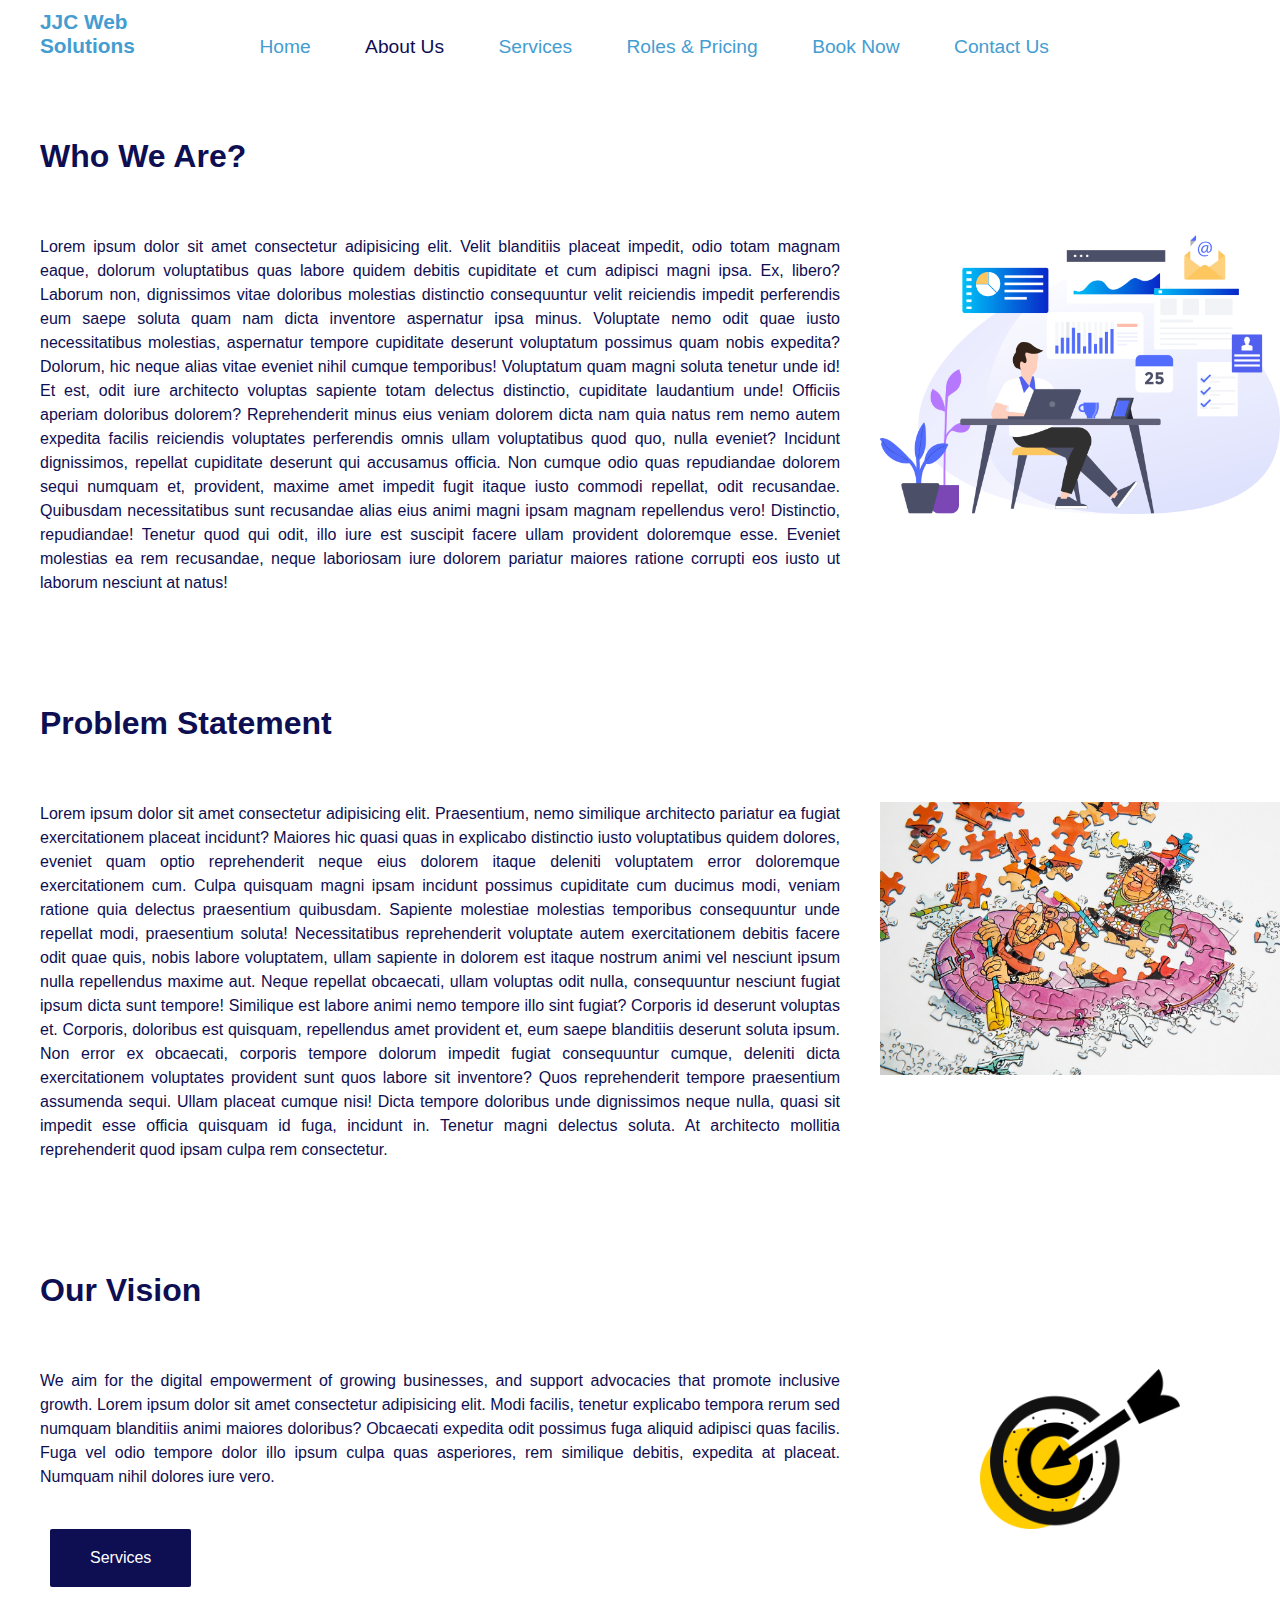
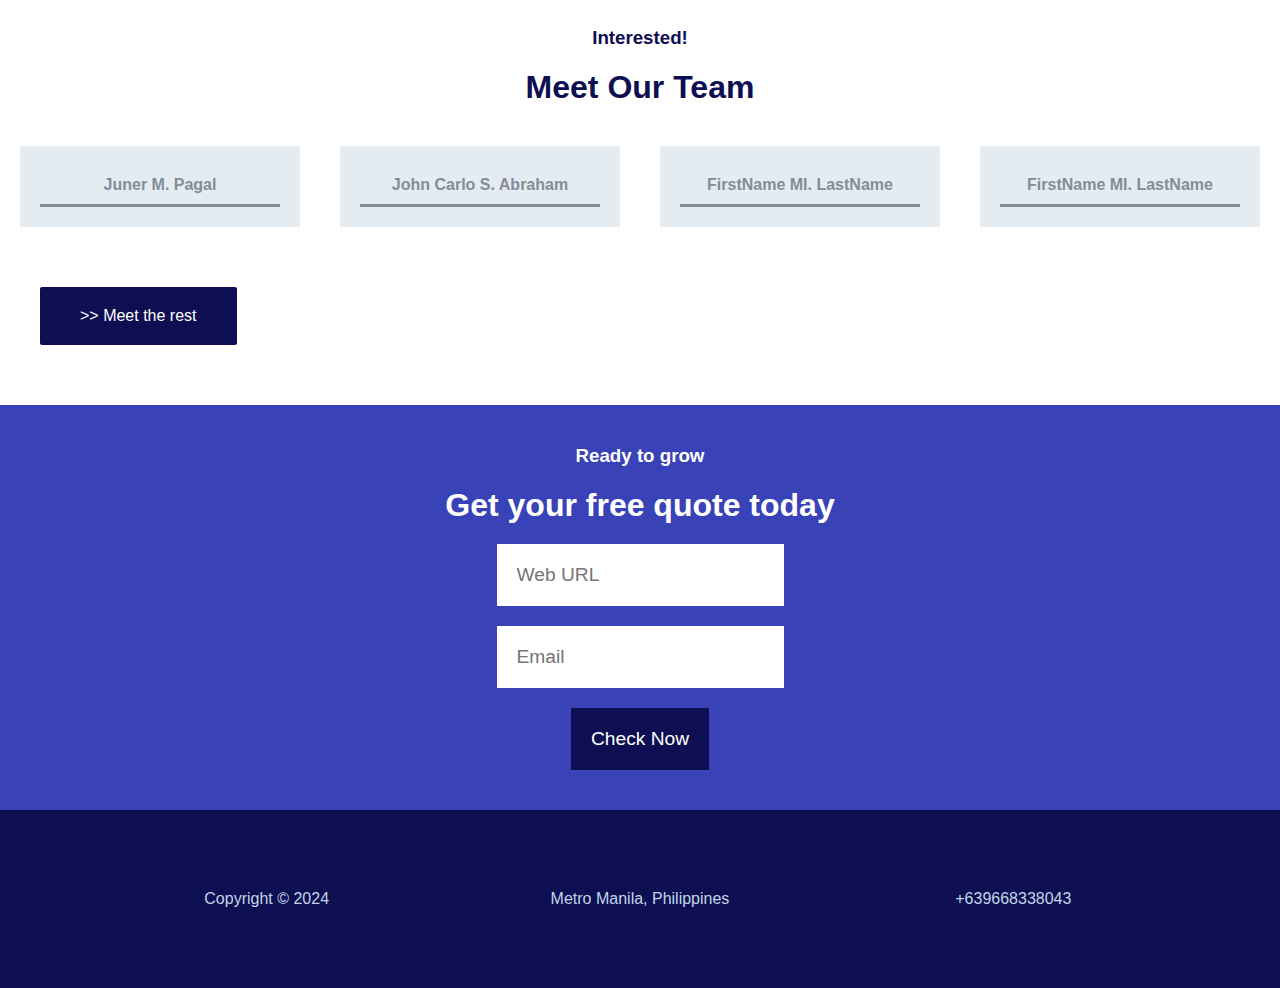
==== about.html @ de6f4855 "Add index.html and related pages, add img folder" ====
<!DOCTYPE html>
<html lang="en">
<head>
    <meta charset="UTF-8">
    <meta name="viewport" content="width=device-width, initial-scale=1.0">
    <title>JJC Web Solutions</title>
    <link rel="stylesheet" href="styles.css">
    <link rel="icon" type="image/x-icon" href="../img/JJC-LOGO.png">
</head>
<body>
    <div class="main-container">
        <header>
            <!-- <div class="container"> -->
                <h1><a href="index.html">JJC Web Solutions</a></h1>
            <!-- </div> -->
        </header>
            <nav>
                <ul>
                    <li><a href="index.html">Home</a></li>
                    <li><a class="link-active" href="about.html">About Us</a></li>
                    <li><a href="services.html">Services</a></li>
                    <li><a href="roles-pricing.html">Roles & Pricing</a></li>
                    <li><a href="book-now.html">Book Now</a></li>
                    <li><a href="contact.html">Contact Us</a></li>
                </ul>
            </nav>
        <div class="container">
            <div class="sub-container">
                <h1>Who We Are?</h1>
                <div>
                    <section class="main-content">
                        <p>Lorem ipsum dolor sit amet consectetur adipisicing elit. Velit blanditiis placeat impedit, odio totam magnam eaque, dolorum voluptatibus quas labore quidem debitis cupiditate et cum adipisci magni ipsa. Ex, libero? Laborum non, dignissimos vitae doloribus molestias distinctio consequuntur velit reiciendis impedit perferendis eum saepe soluta quam nam dicta inventore aspernatur ipsa minus. Voluptate nemo odit quae iusto necessitatibus molestias, aspernatur tempore cupiditate deserunt voluptatum possimus quam nobis expedita? Dolorum, hic neque alias vitae eveniet nihil cumque temporibus! Voluptatum quam magni soluta tenetur unde id! Et est, odit iure architecto voluptas sapiente totam delectus distinctio, cupiditate laudantium unde! Officiis aperiam doloribus dolorem? Reprehenderit minus eius veniam dolorem dicta nam quia natus rem nemo autem expedita facilis reiciendis voluptates perferendis omnis ullam voluptatibus quod quo, nulla eveniet? Incidunt dignissimos, repellat cupiditate deserunt qui accusamus officia. Non cumque odio quas repudiandae dolorem sequi numquam et, provident, maxime amet impedit fugit itaque iusto commodi repellat, odit recusandae. Quibusdam necessitatibus sunt recusandae alias eius animi magni ipsam magnam repellendus vero! Distinctio, repudiandae! Tenetur quod qui odit, illo iure est suscipit facere ullam provident doloremque esse. Eveniet molestias ea rem recusandae, neque laboriosam iure dolorem pariatur maiores ratione corrupti eos iusto ut laborum nesciunt at natus!</p>
                    </section>
                    <section class="right-sidebar">
                        <img src="../img/about-us.png" alt="About Us">
                    </section>
                </div>
                <h1>Problem Statement</h1>
                <div>
                    <section class="main-content">
                        <p>Lorem ipsum dolor sit amet consectetur adipisicing elit. Praesentium, nemo similique architecto pariatur ea fugiat exercitationem placeat incidunt? Maiores hic quasi quas in explicabo distinctio iusto voluptatibus quidem dolores, eveniet quam optio reprehenderit neque eius dolorem itaque deleniti voluptatem error doloremque exercitationem cum. Culpa quisquam magni ipsam incidunt possimus cupiditate cum ducimus modi, veniam ratione quia delectus praesentium quibusdam. Sapiente molestiae molestias temporibus consequuntur unde repellat modi, praesentium soluta! Necessitatibus reprehenderit voluptate autem exercitationem debitis facere odit quae quis, nobis labore voluptatem, ullam sapiente in dolorem est itaque nostrum animi vel nesciunt ipsum nulla repellendus maxime aut. Neque repellat obcaecati, ullam voluptas odit nulla, consequuntur nesciunt fugiat ipsum dicta sunt tempore! Similique est labore animi nemo tempore illo sint fugiat? Corporis id deserunt voluptas et. Corporis, doloribus est quisquam, repellendus amet provident et, eum saepe blanditiis deserunt soluta ipsum. Non error ex obcaecati, corporis tempore dolorum impedit fugiat consequuntur cumque, deleniti dicta exercitationem voluptates provident sunt quos labore sit inventore? Quos reprehenderit tempore praesentium assumenda sequi. Ullam placeat cumque nisi! Dicta tempore doloribus unde dignissimos neque nulla, quasi sit impedit esse officia quisquam id fuga, incidunt in. Tenetur magni delectus soluta. At architecto mollitia reprehenderit quod ipsam culpa rem consectetur.</p>
                    </section>
                    <section class="right-sidebar">
                        <img src="../img/problem-statement.jpg" alt="Problem Statement">
                    </section>
                </div>
                <h1>Our Vision</h1>
                <div>
                    <section class="main-content">
                        <p>We aim for the digital empowerment of growing businesses, and support advocacies that promote inclusive growth. Lorem ipsum dolor sit amet consectetur adipisicing elit. Modi facilis, tenetur explicabo tempora rerum sed numquam blanditiis animi maiores doloribus? Obcaecati expedita odit possimus fuga aliquid adipisci quas facilis. Fuga vel odio tempore dolor illo ipsum culpa quas asperiores, rem similique debitis, expedita at placeat. Numquam nihil dolores iure vero.</p>
                        <a href="services.html" class="link-btn">Services</a>
                    </section>
                    <section class="right-sidebar">
                        <img src="../img/vision.png" style="width: 200px; height: 200px; margin-left: 100px;" alt="Our Vision">
                    </section>
                </div>
            </div>
            <div>
                <h3>Interested!</h3>
                <h2>Meet Our Team</h2>
            </div>
            <div class="sub-container">
                <div>
                    <div class="p-box1 p-box">
                        <img src="https://via.placeholder.com/200x300?text='Profile Image'" alt="">
                        <h4>Juner M. Pagal</h4>
                    </div>
                    <div class="p-box2 p-box">
                        <img src="https://via.placeholder.com/200x300?text='Profile Image'" alt="">
                        <h4>John Carlo S. Abraham</h4>
                    </div>
                    <div class="p-box3 p-box">
                        <img src="https://via.placeholder.com/200x300?text='Profile Image'" alt="">
                        <h4>FirstName MI. LastName</h4>
                    </div>
                    <div class="p-box4 p-box">
                        <img src="https://via.placeholder.com/200x300?text='Profile Image'" alt="">
                        <h4>FirstName MI. LastName</h4>
                    </div>
                </div>
            </div>
            <div class="main-content">
                <a class="link-btn"href="#" style="margin: auto;">>> Meet the rest</a>
            </div>
       </div>
        
        <div class="container">
            <section id="ready-to-grow">
                <h3>Ready to grow</h3>
                <h1>Get your free quote today</h1>
                <form class="quote" action="" enctype="text/plain">
                    <input type="url" name="url" placeholder="Web URL" required>
                    <input type="email" name="email" placeholder="Email" required>
                    <input type="submit" name="submit" value="Check Now">
                </form>
            </section>
        </div>
        <footer>
            <div>
               <p>Copyright &copy 2024</p>
            </div>
            <div>
                <p>Metro Manila, Philippines</p>
             </div>
             <div>
                <p>+639668338043</p>
             </div>
        </footer>
    </div>
    
</body>
</html>
---- styles.css ----
*{
    margin: 0;
    padding: 0;
    box-sizing: border-box;
    font-family: Arial, Helvetica, sans-serif;
}
body{
    background-color: #fff;
    /* https://coolors.co/78c0e0-449dd1-150578-0e0e52-3943b7 */
}
header{
    display: inline-block;
    /* background-color: tomato; */
    width: 200px;
    margin-left: 30px;
    
}
header a {
    text-decoration: none;
    color: #449DD1;
}
header h1 {
    font-size: 1.3rem;
    color: #449DD1; 
    margin: 10px;
}
nav {
    display: inline-block;
}
/* nav ul {
    background-color: aqua;
    padding-bottom: 50px;
} */
nav ul li{
    display: inline-block;
    text-decoration: none;
    font-size: 1.2rem;
    margin: 10px;
}

nav a {
    /* background: orange; */
    text-decoration: none;
    color: #449dd1;
    padding: 15px;
}
nav a:hover {
    border-bottom: 1.5px dashed #0E0E52;
    color: #0E0E52;
}
.link-active {
    color: #0E0E52;
}

.container{
    width: 100%;
    margin: 20px auto;

    /* display: flex; */
}
.container p {
    /* background-color: aquamarine; */
    text-align: center;
    margin-bottom: 5px;
    color: #0E0E52;
    line-height: 1.5;
}

#showcase{
    margin-top: 100px;
    /* background-color: green; */
}
.showcase-h1{
    font-size: 2.5rem;
    font-weight: bold;
}
.h1-grow{
    color: #449DD1;
}
.showcase-img{
    width: 100%;
    height: 100vh;
    margin: 50px 0px;

}

.container h1, .container h2, .container h3, .container p {
    /* background-color: aquamarine; */
    text-align: center;
    margin-bottom: 20px;
    color: #0E0E52;
}
.container h2 {
    font-size: 2rem;
    display: block;
}

#choose-us-container {
    background-color: rgb(236, 240, 243);
    display: flex;
    justify-content: center;
    align-items: center;
}
.choose-us-img {
    display: block; 
    /* border: 1px solid black; */
    margin: 50px auto;
    height: 100px;
    width: 100px;
}
.item-box{
    padding: 50px;
    background-color: #fff;
    margin: 20px;
    height: 80vh;
}
.item-box1{
    flex: 1;
}
.item-box2{
    flex: 1;
}
.item-box3{
    flex: 1;
}
#ready-to-grow{
    /* display: flex; */
    justify-content: center;
    align-items: center;
    height: auto;
    background-color: #3943B7;
    padding: 40px;
    margin-bottom: -20px;
}
#ready-to-grow h1, #ready-to-grow h3, #ready-to-grow form{
    display: block;
    color: #fff;
}


.quote{
    display: block;
    margin: auto;
    width: 60%;
    /* background-color: orange; */
}
.quote input[type="url"], .quote input[type="email"]{
    padding: 20px;
    border: none;
    font-size: 1.2rem;
    display: block;
    margin:20px auto;
}
.quote input[type="submit"]{
    padding: 20px;
    border: none;
    font-size: 1.2rem;
    display: block;
    margin:auto;
    background-color: #0E0E52;
    color: #fff;
}
.quote input[type="submit"]:hover{
    background-color: #449DD1;
}
/* ======================================= */
#overview-container, #web-dev-container{
    display: flex;
    justify-content: center; 
    align-items: center;
}

.content-box1{
    flex: 1;
    padding: 50px;
}
.content-box1 p{
    text-align: justify;
}
.content-box2{
    flex: 1;
    padding: 50px;
}
.content-box2 img{
    display: block;
    width: 400px;
    height: 300px;
    margin: auto;
}
.link-btn {
    background-color: #0E0E52;
    text-decoration: none;
    color: #fff;
    border-radius: 2px;
    padding: 20px 40px;
    margin-top: 20px;
    margin-left: 10px;
    display: inline-block;
} 
.link-btn:hover{
    background-color: #449DD1;
}
footer {
    padding: 80px;
    background-color: #0E0E52;
    display: flex;
    justify-content: center;
    align-items: center;
}
footer div{
    flex: 1;
    color: #c0d6e7;
    text-align: center;
}
/* Design for About Us Page */
.container .sub-container h1 {
    /* background-color: orange; */
    text-align: left;
    padding-left: 40px;
    padding-top: 50px;
}
.sub-container div{
    display: flex;
}
/* .sub-container div h2, .sub-container div h3{
    text-align: center;
} */

.main-content{
    flex: 2;
    padding: 40px 40px;
}
.main-content p{
    text-align: justify;
}
.right-sidebar{
    flex: 1;
}
.right-sidebar img{
    width: 100%;
    padding-top: 40px;
}
.p-box{
    margin: 20px;
    flex-direction: column;
    padding: 20px;
    background-color: #e5ecf1;
}
.p-box:hover {
    background-color: #c0d6e6;
}
.p-box img {
    /* border: 5px solid black; */
    display: block;
    margin: auto;
}
.pricing-box {
    border: 1px solid rgb(170, 201, 215);
    border-radius: 5px 5px;
    margin: 20px;
    flex-direction: column;
    padding: 20px;
    opacity: .9;
}
.pricing-box h1{
    color:#0E0E52;
    text-align: center;
    margin-left: 50px;
}
.price-description{
    color:#1c98e0;
    font-size: 2rem;
    text-align: center;
}
.span-sup{
    vertical-align: super;
    font-size: 1.3rem;
}
.span-sub{
    vertical-align: sub;
    font-size: 1.3rem;
}
.services-img{
    width: 100%;
    height: 100%px;
    opacity: .7;
}
.services-img:hover{
    opacity: 1;
}
.p-box h3 {
    color: rgb(36, 77, 125);
    text-align: center;
    padding: 10px 0 ;
}
.p-description{
    color: rgb(36, 77, 125);
    text-align: justify;
}
.p-box h4 {
    color: rgb(130, 141, 154);
    text-align: center;
    padding: 10px 0 ;
    border-bottom: 3px solid rgb(130, 141, 154);
}
.p-box1{
    flex: 1;
    /* background-color: red; */
}
.p-box2{
    flex: 1;
    /* background-color: orange; */
}
.p-box3{
    flex: 1;
    /* background-color: blue; */
}
.p-box4{
    flex: 1;
    /* background-color: gray; */
}
.book-now-form{
    /* display: flex; */
    width: 50%;
    margin: auto;
    padding: 20px;
    /* background-color: #c0d6e6; */
}
.book-now-form label::after{
    content: " *";
    color: red;
}
.form-element-wrapper{
    display: flex;
    margin-bottom: 20px;
}

.form-div-50{
    flex:1;
    /* background-color: orange; */
    margin: 3px 3px;
}
.form-div-50 p{
    display: block;
    margin: -5px auto 0px auto; 
}
.form-div-100{
    flex:2;
}
.book-now-form input[type="text"], .book-now-form input[type="number"], .book-now-form input[type="email"],.book-now-form input[type="date"], .book-now-form select, .book-now-form textarea{
    padding: 12px 20px;
    width: 100%;
    border: 1px solid rgb(207, 218, 221);
    border-radius: 4px;
    box-sizing: border-box;
    font-size: 1.2rem;
}
#get-in-touch { 
    width: 100%;
    height: 500px;
}

#get-in-touch h1 {
    padding-top: 100px;
    align-self: center;
}

#get-in-touch-container {
    display: flex; 
    flex-direction: row;         
    flex-wrap: nowrap;           
    justify-content: center; 
}

#get-in-touch-wrapper { 
    width: 20%;
    height: 200px; 
}

#get-in-touch-wrapper #git-wrap-img { 
    width: 15%;
    height: 20%;
    margin-top: 15%;
    margin-left: 42.5%;
}

#git-wrap-img img {
    height: 100%;
    width: 100%;
}
#get-in-touch-wrapper #git-wrap-paragraph { 
    width: 80%;
    height: 40%;
    margin-left: 10%;
    margin-top: 10%;
    text-align: center;
}

#git-wrap-paragraph p { 
    padding-top: 10px;
    color: gray;
}

#follow-us { 
    width: 100%;
    height: 400px;
}

#follow-us h1 {
    align-self: center;
}

#follow-us-container {
    display: flex; 
    flex-direction: row;         
    flex-wrap: nowrap;           
    justify-content: center; 
}

#follow-us-wrapper { 
    width: 20%;
    height: 200px; 
}

#follow-us-wrapper #fu-wrap-img { 
    width: 30%;
    height: 35%;
    margin-top: 10%;
    margin-left: 35%;
}

#fu-wrap-img img {
    height: 100%;
    width: 100%;
}
#follow-us-wrapper #fu-wrap-paragraph { 
    width: 80%;
    height: 40%;
    margin-left: 10%;
    margin-top: 5%;
    text-align: center;
}

#fu-wrap-paragraph p {  
    font-size: 20px;
    font-weight: 700;
    color: black;
}

#message-us {
    width: 100%;
    height: 700px; 
    align-content: center; 
}
#message-us #form-wrapper{
    margin-left: 25%;
    width: 50%;
    height: 80%; 
    justify-content: space-between;
}

#message-us #form-wrapper input { 
    margin-left: 20px;
    height: 40px;
    margin-top: 20px;
    width: 300px;
}

#message-us #form-wrapper input[type=submit] { 
    height: 60px;
    width: 25%;
    margin-left: 35%;
    align-self: center;
    background-color: #0E0E52;
    color: white;
    margin-top: 5px;
}

#message-us #form-wrapper textarea {
    margin-top: 20px;
    margin-left: 20px; 
    height: 150px;
    width: 624px;
}
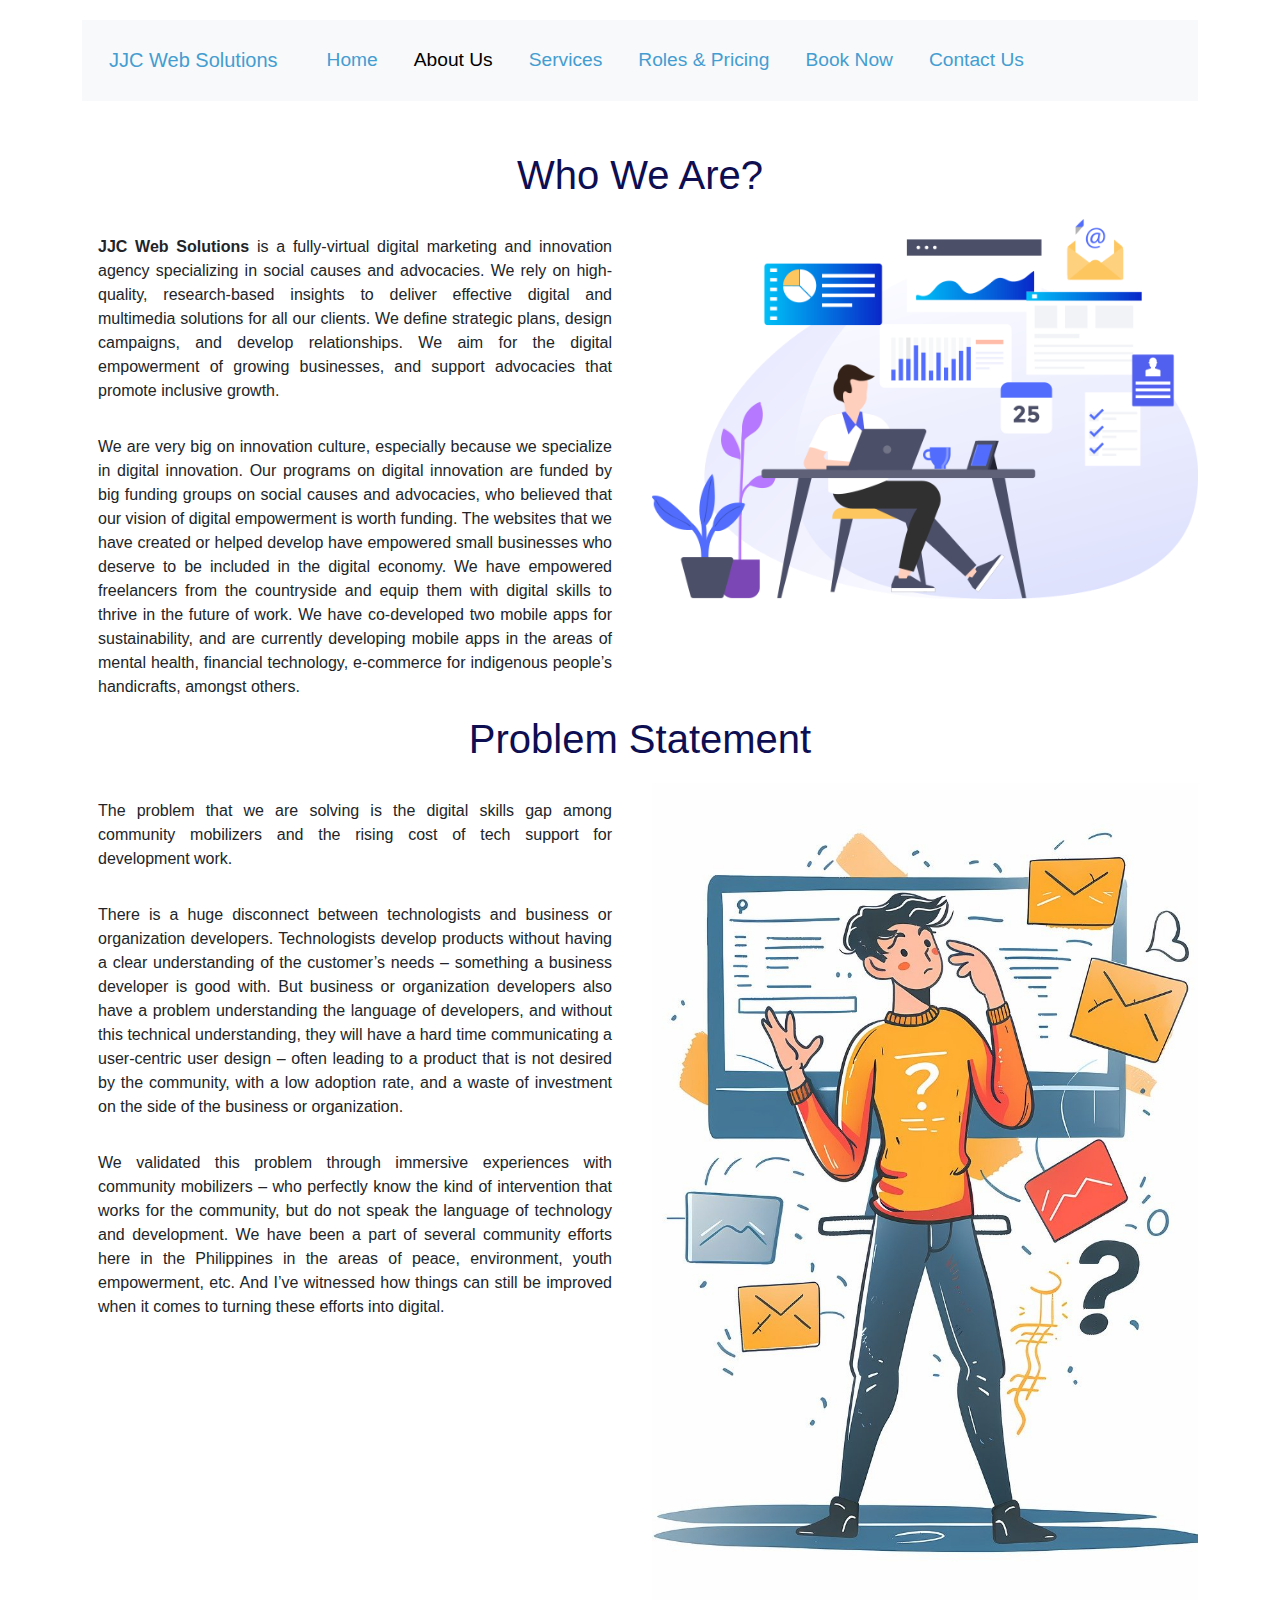
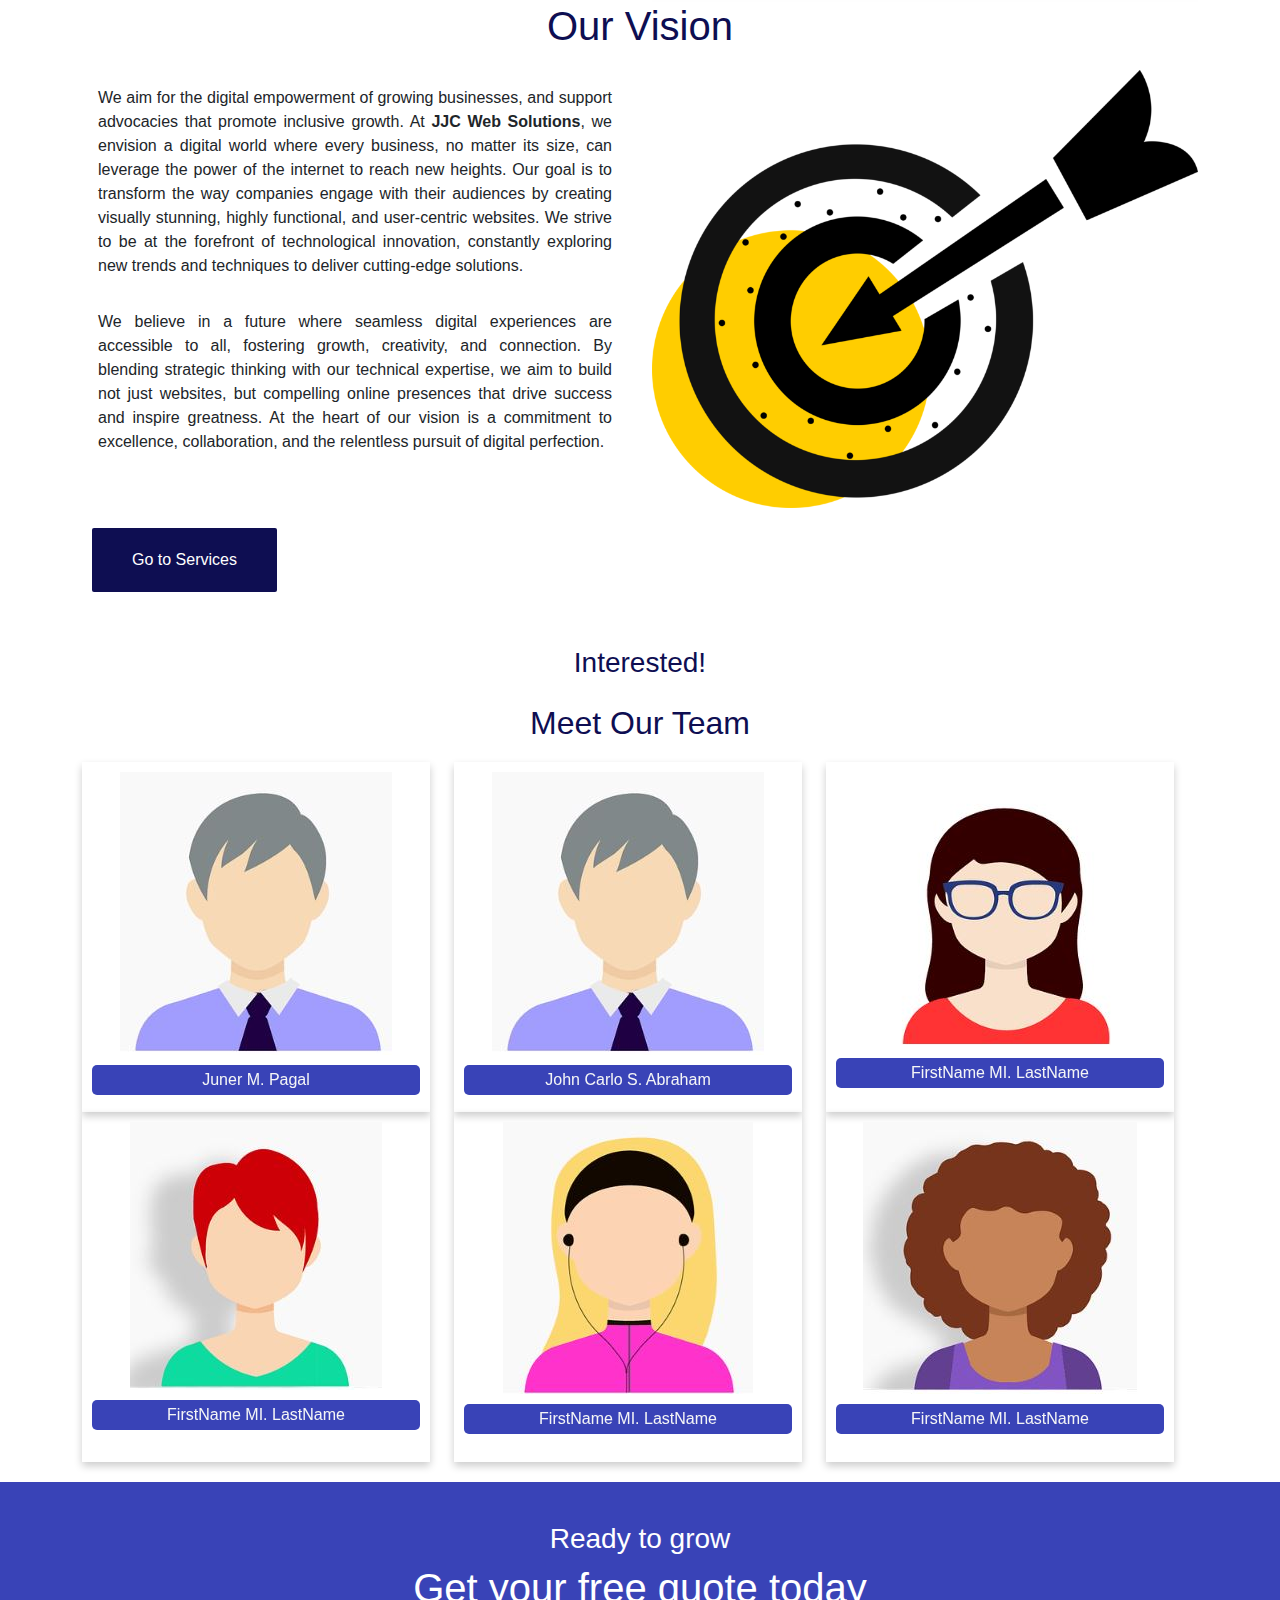
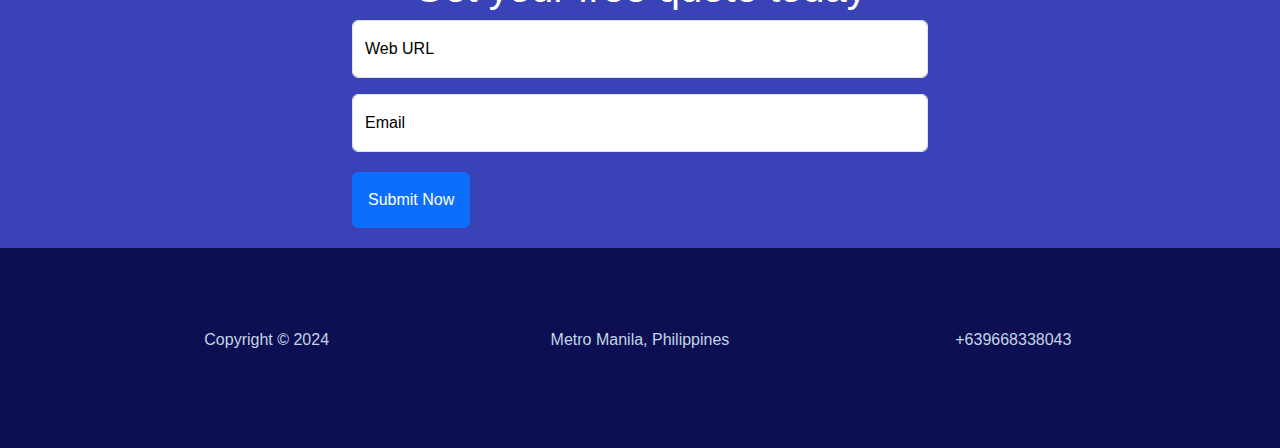
==== commit 630c7565: "modify index, about, styles.css and add script.js" ====
--- a/about.html
+++ b/about.html
@@ -5,96 +5,203 @@
     <meta name="viewport" content="width=device-width, initial-scale=1.0">
     <title>JJC Web Solutions</title>
     <link rel="stylesheet" href="styles.css">
-    <link rel="icon" type="image/x-icon" href="../img/JJC-LOGO.png">
+    <link rel="icon" type="image/x-icon" href="./img/JJC-LOGO.png">
 </head>
 <body>
-    <div class="main-container">
-        <header>
-            <!-- <div class="container"> -->
-                <h1><a href="index.html">JJC Web Solutions</a></h1>
-            <!-- </div> -->
-        </header>
-            <nav>
-                <ul>
-                    <li><a href="index.html">Home</a></li>
-                    <li><a class="link-active" href="about.html">About Us</a></li>
-                    <li><a href="services.html">Services</a></li>
-                    <li><a href="roles-pricing.html">Roles & Pricing</a></li>
-                    <li><a href="book-now.html">Book Now</a></li>
-                    <li><a href="contact.html">Contact Us</a></li>
+    <!DOCTYPE html>
+<html lang="en">
+<head>
+    <meta charset="UTF-8">
+    <meta name="viewport" content="width=device-width, initial-scale=1.0">
+    <title>JJC Web Solutions</title>
+    <link rel="stylesheet" href="styles.css">
+    <link rel="icon" type="image/x-icon" href="./img/JJC-LOGO.png">
+    <link href="https://cdn.jsdelivr.net/npm/bootstrap@5.3.3/dist/css/bootstrap.min.css" rel="stylesheet" integrity="sha384-QWTKZyjpPEjISv5WaRU9OFeRpok6YctnYmDr5pNlyT2bRjXh0JMhjY6hW+ALEwIH" crossorigin="anonymous">
+</head>
+<body>
+    <div class="container"> <!--Start of Container-->
+      <!--Start point of Navbar-->
+      <nav class="navbar navbar-expand-md bg-body-tertiary">
+            <div class="container-fluid">
+              <a class="navbar-brand" href="index.html">JJC Web Solutions</a>
+              <button class="navbar-toggler" type="button" data-bs-toggle="collapse" data-bs-target="#navbarScroll" aria-controls="navbarScroll" aria-expanded="false" aria-label="Toggle navigation">
+                <span class="navbar-toggler-icon"></span>
+              </button>
+              <div class="collapse navbar-collapse" id="navbarScroll">
+                <ul class="navbar-nav me-auto my-2 my-lg-0 navbar-nav-scroll" style="--bs-scroll-height: 400px;">
+                  <li class="nav-item">
+                    <a class="nav-link" aria-current="page" href="index.html">Home</a>
+                  </li>
+                  <li class="nav-item">
+                    <a class="nav-link active" href="about.html">About Us</a>
+                  </li>
+                  <li class="nav-item">
+                    <a class="nav-link" href="services.html">Services</a>
+                  </li>
+                  <li class="nav-item">
+                    <a class="nav-link" href="roles-pricing.html">Roles & Pricing</a>
+                  </li>
+                  <li class="nav-item">
+                    <a class="nav-link" href="book-now.html">Book Now</a>
+                  </li>
+                  <li class="nav-item">
+                    <a class="nav-link" href="contact.html">Contact Us</a>
+                  </li>
                 </ul>
-            </nav>
-        <div class="container">
-            <div class="sub-container">
-                <h1>Who We Are?</h1>
-                <div>
-                    <section class="main-content">
-                        <p>Lorem ipsum dolor sit amet consectetur adipisicing elit. Velit blanditiis placeat impedit, odio totam magnam eaque, dolorum voluptatibus quas labore quidem debitis cupiditate et cum adipisci magni ipsa. Ex, libero? Laborum non, dignissimos vitae doloribus molestias distinctio consequuntur velit reiciendis impedit perferendis eum saepe soluta quam nam dicta inventore aspernatur ipsa minus. Voluptate nemo odit quae iusto necessitatibus molestias, aspernatur tempore cupiditate deserunt voluptatum possimus quam nobis expedita? Dolorum, hic neque alias vitae eveniet nihil cumque temporibus! Voluptatum quam magni soluta tenetur unde id! Et est, odit iure architecto voluptas sapiente totam delectus distinctio, cupiditate laudantium unde! Officiis aperiam doloribus dolorem? Reprehenderit minus eius veniam dolorem dicta nam quia natus rem nemo autem expedita facilis reiciendis voluptates perferendis omnis ullam voluptatibus quod quo, nulla eveniet? Incidunt dignissimos, repellat cupiditate deserunt qui accusamus officia. Non cumque odio quas repudiandae dolorem sequi numquam et, provident, maxime amet impedit fugit itaque iusto commodi repellat, odit recusandae. Quibusdam necessitatibus sunt recusandae alias eius animi magni ipsam magnam repellendus vero! Distinctio, repudiandae! Tenetur quod qui odit, illo iure est suscipit facere ullam provident doloremque esse. Eveniet molestias ea rem recusandae, neque laboriosam iure dolorem pariatur maiores ratione corrupti eos iusto ut laborum nesciunt at natus!</p>
-                    </section>
-                    <section class="right-sidebar">
-                        <img src="../img/about-us.png" alt="About Us">
-                    </section>
-                </div>
-                <h1>Problem Statement</h1>
-                <div>
-                    <section class="main-content">
-                        <p>Lorem ipsum dolor sit amet consectetur adipisicing elit. Praesentium, nemo similique architecto pariatur ea fugiat exercitationem placeat incidunt? Maiores hic quasi quas in explicabo distinctio iusto voluptatibus quidem dolores, eveniet quam optio reprehenderit neque eius dolorem itaque deleniti voluptatem error doloremque exercitationem cum. Culpa quisquam magni ipsam incidunt possimus cupiditate cum ducimus modi, veniam ratione quia delectus praesentium quibusdam. Sapiente molestiae molestias temporibus consequuntur unde repellat modi, praesentium soluta! Necessitatibus reprehenderit voluptate autem exercitationem debitis facere odit quae quis, nobis labore voluptatem, ullam sapiente in dolorem est itaque nostrum animi vel nesciunt ipsum nulla repellendus maxime aut. Neque repellat obcaecati, ullam voluptas odit nulla, consequuntur nesciunt fugiat ipsum dicta sunt tempore! Similique est labore animi nemo tempore illo sint fugiat? Corporis id deserunt voluptas et. Corporis, doloribus est quisquam, repellendus amet provident et, eum saepe blanditiis deserunt soluta ipsum. Non error ex obcaecati, corporis tempore dolorum impedit fugiat consequuntur cumque, deleniti dicta exercitationem voluptates provident sunt quos labore sit inventore? Quos reprehenderit tempore praesentium assumenda sequi. Ullam placeat cumque nisi! Dicta tempore doloribus unde dignissimos neque nulla, quasi sit impedit esse officia quisquam id fuga, incidunt in. Tenetur magni delectus soluta. At architecto mollitia reprehenderit quod ipsam culpa rem consectetur.</p>
-                    </section>
-                    <section class="right-sidebar">
-                        <img src="../img/problem-statement.jpg" alt="Problem Statement">
-                    </section>
-                </div>
-                <h1>Our Vision</h1>
-                <div>
-                    <section class="main-content">
-                        <p>We aim for the digital empowerment of growing businesses, and support advocacies that promote inclusive growth. Lorem ipsum dolor sit amet consectetur adipisicing elit. Modi facilis, tenetur explicabo tempora rerum sed numquam blanditiis animi maiores doloribus? Obcaecati expedita odit possimus fuga aliquid adipisci quas facilis. Fuga vel odio tempore dolor illo ipsum culpa quas asperiores, rem similique debitis, expedita at placeat. Numquam nihil dolores iure vero.</p>
-                        <a href="services.html" class="link-btn">Services</a>
-                    </section>
-                    <section class="right-sidebar">
-                        <img src="../img/vision.png" style="width: 200px; height: 200px; margin-left: 100px;" alt="Our Vision">
-                    </section>
-                </div>
-            </div>
-            <div>
-                <h3>Interested!</h3>
-                <h2>Meet Our Team</h2>
-            </div>
-            <div class="sub-container">
-                <div>
-                    <div class="p-box1 p-box">
-                        <img src="https://via.placeholder.com/200x300?text='Profile Image'" alt="">
-                        <h4>Juner M. Pagal</h4>
-                    </div>
-                    <div class="p-box2 p-box">
-                        <img src="https://via.placeholder.com/200x300?text='Profile Image'" alt="">
-                        <h4>John Carlo S. Abraham</h4>
-                    </div>
-                    <div class="p-box3 p-box">
-                        <img src="https://via.placeholder.com/200x300?text='Profile Image'" alt="">
-                        <h4>FirstName MI. LastName</h4>
-                    </div>
-                    <div class="p-box4 p-box">
-                        <img src="https://via.placeholder.com/200x300?text='Profile Image'" alt="">
-                        <h4>FirstName MI. LastName</h4>
-                    </div>
-                </div>
-            </div>
-            <div class="main-content">
-                <a class="link-btn"href="#" style="margin: auto;">>> Meet the rest</a>
-            </div>
-       </div>
-        
-        <div class="container">
-            <section id="ready-to-grow">
-                <h3>Ready to grow</h3>
-                <h1>Get your free quote today</h1>
-                <form class="quote" action="" enctype="text/plain">
-                    <input type="url" name="url" placeholder="Web URL" required>
-                    <input type="email" name="email" placeholder="Email" required>
-                    <input type="submit" name="submit" value="Check Now">
+              </div>
+            </div>
+      </nav> 
+      <!--End of Navbar-->
+      <div class="row">
+        <h1>Who We Are?</h1>  
+      </div>
+      <div class="row gy-1">
+            <div class="col-md-6">
+                <div class="p-3"><span class="p-3-span">JJC Web Solutions </span> is a fully-virtual digital marketing and innovation agency specializing in social causes and advocacies. We rely on high-quality, research-based insights to deliver effective digital and multimedia solutions for all our clients. We define strategic plans, design campaigns, and develop relationships. We aim for the digital empowerment of growing businesses, and support advocacies that promote inclusive growth.</div>
+                <div class="p-3">We are very big on innovation culture, especially because we specialize in digital innovation. Our programs on digital innovation are funded by big funding groups on social causes and advocacies, who believed that our vision of digital empowerment is worth funding. The websites that we have created or helped develop have empowered small businesses who deserve to be included in the digital economy. We have empowered freelancers from the countryside and equip them with digital skills to thrive in the future of work. We have co-developed two mobile apps for sustainability, and are currently developing mobile apps in the areas of mental health, financial technology, e-commerce for indigenous people’s handicrafts, amongst others.</div>
+            </div>
+            <div class="col-md-6">
+                <img src="./img/about-us.png" alt="About Us">
+            </div>
+      </div>
+      <div class="row">
+        <h1>Problem Statement</h1>  
+      </div>
+      <div class="row gy-1">
+            <div class="col-md-6">
+                <div class="p-3">The problem that we are solving is the digital skills gap among community mobilizers and the rising cost of tech support for development work.</div>
+                <div class="p-3">There is a huge disconnect between technologists and business or organization developers. Technologists develop products without having a clear understanding of the customer’s needs – something a business developer is good with. But business or organization developers also have a problem understanding the language of developers, and without this technical understanding, they will have a hard time communicating a user-centric user design – often leading to a product that is not desired by the community, with a low adoption rate, and a waste of investment on the side of the business or organization.</div>
+                <div class="p-3">We validated this problem through immersive experiences with community mobilizers – who perfectly know the kind of intervention that works for the community, but do not speak the language of technology and development. We have been a part of several community efforts here in the Philippines in the areas of peace, environment, youth empowerment, etc. And I’ve witnessed how things can still be improved when it comes to turning these efforts into digital.​</div>
+            </div>
+            <div class="col-md-6">
+                <img src="./img/problem-statement.jpg" alt="Problem Statement">
+            </div>
+      </div>
+      <div class="row">
+        <h1>Our Vision</h1>  
+      </div>
+      <div class="row gy-1">
+        <div class="col-md-6">
+            <div class="p-3">We aim for the digital empowerment of growing businesses, and support advocacies that promote inclusive growth. At <span class="p-3-span">JJC Web Solutions</span>, we envision a digital world where every business, no matter its size, can leverage the power of the internet to reach new heights. Our goal is to transform the way companies engage with their audiences by creating visually stunning, highly functional, and user-centric websites. We strive to be at the forefront of technological innovation, constantly exploring new trends and techniques to deliver cutting-edge solutions.</div>
+            <div class="p-3">We believe in a future where seamless digital experiences are accessible to all, fostering growth, creativity, and connection. By blending strategic thinking with our technical expertise, we aim to build not just websites, but compelling online presences that drive success and inspire greatness. At the heart of our vision is a commitment to excellence, collaboration, and the relentless pursuit of digital perfection.</div>
+        </div>
+        <div class="col-md-6">
+            <img src="./img/vision.png" alt="Our Vision">
+        </div>
+        <div class="row">
+            <div class="col-md-3">
+                <a href="services.html" class="link-btn">Go to Services</a>
+            </div>
+        </div>
+        <h3>Interested!</h3>
+        <h2>Meet Our Team</h2>
+        <div class="row">
+            <div class="flip-card col-md-4">
+                <div class="flip-card-inner">
+                    <div class="flip-card-front">
+                    <img src="./img/team/avatar5.JPG" alt="Avatar">
+                    <h6>Juner M. Pagal</h6>
+                    </div>
+                    <div class="flip-card-back">
+                    <h1>Juner M. Pagal</h1> 
+                    <h4>Web Developer</h4> 
+                    <p>Skilled professional responsible for designing, coding, and modifying websites, ensuring they are visually appealing, user-friendly, and functional.</p>
+                    </div>
+                </div>
+            </div>
+            <div class="flip-card col-md-4">
+                <div class="flip-card-inner">
+                    <div class="flip-card-front">
+                        <img class="img-fluid" src="./img/team/avatar5.JPG" alt="Avatar">
+                        <h6>John Carlo S. Abraham</h6>
+                    </div>
+                    <div class="flip-card-back">
+                        <h1>John Carlo S. Abraham</h1> 
+                        <h4>Web Developer</h4> 
+                        <p>Skilled professional responsible for designing, coding, and modifying websites, ensuring they are visually appealing, user-friendly, and functional.</p>
+                    </div>
+                </div>
+            </div>
+            <div class="flip-card col-md-4">
+                <div class="flip-card-inner">
+                    <div class="flip-card-front">
+                        <img class="img-fluid" src="./img/team/avatar2.JPG" alt="Avatar">
+                        <h6>FirstName MI. LastName</h6>
+                    </div>
+                    <div class="flip-card-back">
+                        <h1>FirstName MI. LastName</h1> 
+                        <h4>Virtual Assistant</h4> 
+                        <p>Handling tasks such as email management, scheduling appointments, data entry, social media management, customer service, and more, allowing clients to focus on their core activities.</p>
+                    </div>
+                </div>
+            </div>
+        </div>
+        <div class="row">
+            <div class="flip-card col-md-4">
+                <div class="flip-card-inner">
+                    <div class="flip-card-front">
+                    <img src="./img/team/avatar9.JPG" alt="Avatar">
+                    <h6>FirstName MI. LastName</h6>
+                    </div>
+                    <div class="flip-card-back">
+                    <h1>FirstName MI. LastName</h1> 
+                    <h4>Web Developer</h4> 
+                    <p>Skilled professional responsible for designing, coding, and modifying websites, ensuring they are visually appealing, user-friendly, and functional.</p>
+                    </div>
+                </div>
+            </div>
+            <div class="flip-card col-md-4">
+                <div class="flip-card-inner">
+                    <div class="flip-card-front">
+                        <img class="img-fluid" src="./img/team/avatar7.JPG" alt="Avatar">
+                        <h6>FirstName MI. LastName</h6>
+                    </div>
+                    <div class="flip-card-back">
+                        <h1>FirstName MI. LastName</h1> 
+                        <h4>Web Developer</h4> 
+                        <p>Skilled professional responsible for designing, coding, and modifying websites, ensuring they are visually appealing, user-friendly, and functional.</p>
+                    </div>
+                </div>
+            </div>
+            <div class="flip-card col-md-4">
+                <div class="flip-card-inner">
+                    <div class="flip-card-front">
+                        <img class="img-fluid" src="./img/team/avatar8.JPG" alt="Avatar">
+                        <h6>FirstName MI. LastName</h6>
+                    </div>
+                    <div class="flip-card-back">
+                        <h1>FirstName MI. LastName</h1> 
+                        <h4>Virtual Assistant</h4> 
+                        <p>Handling tasks such as email management, scheduling appointments, data entry, social media management, customer service, and more, allowing clients to focus on their core activities.</p>
+                    </div>
+                </div>
+            </div>
+        </div>
+    </div> <!--End of container-->
+      
+    
+    </div>
+    <div class="row" id="ready-to-grow"> <!--Start of Footer Section-->
+        <div class="col"></div>
+        <div class="col-md-6">
+            <h3>Ready to grow</h3>
+            <h1>Get your free quote today</h1>
+                <form action="#">
+                    <div class="form-floating mb-3">
+                        <input type="url" class="form-control" id="web-url" placeholder="Web URL" required>
+                        <label for="web-url">Web URL</label>
+                    </div>
+                    <div class="form-floating">
+                        <input type="email" class="form-control" id="email" placeholder="Email" required>
+                        <label for="email">Email</label>
+                    </div>
+                    <div class="col-12">
+                        <button class="btn btn-primary" type="submit">Submit Now</button>
+                      </div>
                 </form>
-            </section>
-        </div>
+        </div>
+        <div class="col"></div>
+    </div> 
         <footer>
             <div>
                <p>Copyright &copy 2024</p>
@@ -105,8 +212,9 @@
              <div>
                 <p>+639668338043</p>
              </div>
-        </footer>
-    </div>
-    
+        </footer> <!--End of Footer Section-->
+        <button onclick="topFunction()" id="myBtn" title="Go to top">Top</button>
+    <script src="https://cdn.jsdelivr.net/npm/bootstrap@5.3.3/dist/js/bootstrap.bundle.min.js" integrity="sha384-YvpcrYf0tY3lHB60NNkmXc5s9fDVZLESaAA55NDzOxhy9GkcIdslK1eN7N6jIeHz" crossorigin="anonymous"></script>  
+    <script src="script.js"></script>
 </body>
 </html>--- a/styles.css
+++ b/styles.css
@@ -15,6 +15,7 @@
     margin-left: 30px;
     
 }
+
 header a {
     text-decoration: none;
     color: #449DD1;
@@ -26,6 +27,15 @@
 }
 nav {
     display: inline-block;
+}
+.navbar .nav-link{  /*selector from bootstrap */
+    color: #449DD1;
+}
+.navbar .navbar-brand{
+    color: #449DD1;
+}
+.navbar {
+    margin-bottom: 50px;
 }
 /* nav ul {
     background-color: aqua;
@@ -44,10 +54,10 @@
     color: #449dd1;
     padding: 15px;
 }
-nav a:hover {
+/* nav a:hover {
     border-bottom: 1.5px dashed #0E0E52;
     color: #0E0E52;
-}
+} */
 .link-active {
     color: #0E0E52;
 }
@@ -65,7 +75,9 @@
     color: #0E0E52;
     line-height: 1.5;
 }
-
+.row {
+    margin-top: 10px;
+}
 #showcase{
     margin-top: 100px;
     /* background-color: green; */
@@ -100,6 +112,21 @@
     display: flex;
     justify-content: center;
     align-items: center;
+}
+.display-5 {
+    margin-top: 50px;
+}
+.p-3{
+    text-align: justify;
+}
+.p-3-span{
+    font-weight: bold;
+}
+.col-6 img{
+    width: 100%;
+}
+.col-md-4:hover{
+    background-color: #eff2f4;
 }
 .choose-us-img {
     display: block; 
@@ -117,6 +144,9 @@
 .item-box1{
     flex: 1;
 }
+.item-box1:hover, .item-box2:hover, .item-box3:hover{
+    transform: skewY(2deg);
+}
 .item-box2{
     flex: 1;
 }
@@ -124,20 +154,31 @@
     flex: 1;
 }
 #ready-to-grow{
-    /* display: flex; */
-    justify-content: center;
-    align-items: center;
-    height: auto;
+    display: flex;
     background-color: #3943B7;
     padding: 40px;
-    margin-bottom: -20px;
-}
-#ready-to-grow h1, #ready-to-grow h3, #ready-to-grow form{
+    margin: 20px auto -20px auto;
+    color: white;
+}
+.row-grow {
+    /* display: flex; */
+    background-color: #3943B7;
+    padding: 40px;
+    margin: 20px auto -20px auto;
+}
+
+#ready-to-grow  h1, #ready-to-grow  h3{
     display: block;
     color: #fff;
-}
-
-
+    text-align: center;
+}
+.form-floating{
+    color: black;
+}
+.col-12 button{
+    padding: 15px;
+    margin-top: 20px;
+}
 .quote{
     display: block;
     margin: auto;
@@ -195,10 +236,14 @@
     padding: 20px 40px;
     margin-top: 20px;
     margin-left: 10px;
+    margin-bottom: 50px;
     display: inline-block;
 } 
 .link-btn:hover{
     background-color: #449DD1;
+}
+.top-of-footer{
+    background-color: #3943B7;
 }
 footer {
     padding: 80px;
@@ -246,6 +291,7 @@
     padding: 20px;
     background-color: #e5ecf1;
 }
+
 .p-box:hover {
     background-color: #c0d6e6;
 }
@@ -293,9 +339,18 @@
     text-align: center;
     padding: 10px 0 ;
 }
-.p-description{
+.col-md-6 .p-description{
     color: rgb(36, 77, 125);
     text-align: justify;
+    margin-top: 20px;
+}
+.col-md-6 img{
+    width: 100%;
+    align-items: center;
+    justify-content: center;
+}
+.col-md-12 h1, .col-md-12 h3 {
+    text-align: center;
 }
 .p-box h4 {
     color: rgb(130, 141, 154);
@@ -481,4 +536,89 @@
     margin-left: 20px; 
     height: 150px;
     width: 624px;
-}+}
+
+/* Pictures Flipping styles */
+
+.flip-card {
+    background-color: transparent;
+    width: 300px;
+    height: 350px;
+    perspective: 1000px;
+    
+  }
+  
+  .flip-card-inner {
+    position: relative;
+    width: 100%;
+    height: 100%;
+    text-align: center;
+    transition: transform 0.6s;
+    transform-style: preserve-3d;
+    box-shadow: 0 4px 8px 0 rgba(0,0,0,0.2);
+  }
+  
+  .flip-card:hover .flip-card-inner {
+    transform: rotateY(180deg);
+  }
+  
+  .flip-card-front, .flip-card-back {
+    position: absolute;
+    width: 100%;
+    height: 100%;
+    -webkit-backface-visibility: hidden;
+    backface-visibility: hidden;
+  }
+  
+  .flip-card-front {
+    /* background-color: #bbb; */
+    color: black;
+  }
+  .flip-card-front h6{
+    background-color: #3943B7;
+    padding: 5px;
+    margin: 10px;
+    color: #f4f5f6;
+    border-radius: 5px;
+  }
+  .flip-card-front img{
+    /* border: 1px solid black; */
+    margin-top: 10px;
+  }
+  .flip-card-back {
+    background-color: #150578;
+    color: white;
+    transform: rotateY(180deg);
+    /* opacity: .8; */
+  }
+  .flip-card-back h1{
+    margin-top: 20px;
+  }
+  .flip-card-back h1, .flip-card-back p{
+    color: rgb(208, 206, 206);
+    padding: 5px;
+  }
+  /* End of Team Gallery */
+
+  /* Start of TOP Button of every Page */
+  #myBtn {
+    display: none;
+    position: fixed;
+    bottom: 20px;
+    right: 30px;
+    z-index: 99;
+    font-size: 18px;
+    border: 1px solid #fff;
+    outline: none;
+    background-color: #0E0E52;
+    color: #fff;
+    cursor: pointer;
+    padding: 15px;
+    border-radius: 4px;
+  }
+  
+  #myBtn:hover {
+    background-color: #78C0E0;
+  }
+
+  /* End of TOP Button */--- a/styles.css
+++ b/styles.css
@@ -15,6 +15,7 @@
     margin-left: 30px;
     
 }
+
 header a {
     text-decoration: none;
     color: #449DD1;
@@ -26,6 +27,15 @@
 }
 nav {
     display: inline-block;
+}
+.navbar .nav-link{  /*selector from bootstrap */
+    color: #449DD1;
+}
+.navbar .navbar-brand{
+    color: #449DD1;
+}
+.navbar {
+    margin-bottom: 50px;
 }
 /* nav ul {
     background-color: aqua;
@@ -44,10 +54,10 @@
     color: #449dd1;
     padding: 15px;
 }
-nav a:hover {
+/* nav a:hover {
     border-bottom: 1.5px dashed #0E0E52;
     color: #0E0E52;
-}
+} */
 .link-active {
     color: #0E0E52;
 }
@@ -65,7 +75,9 @@
     color: #0E0E52;
     line-height: 1.5;
 }
-
+.row {
+    margin-top: 10px;
+}
 #showcase{
     margin-top: 100px;
     /* background-color: green; */
@@ -100,6 +112,21 @@
     display: flex;
     justify-content: center;
     align-items: center;
+}
+.display-5 {
+    margin-top: 50px;
+}
+.p-3{
+    text-align: justify;
+}
+.p-3-span{
+    font-weight: bold;
+}
+.col-6 img{
+    width: 100%;
+}
+.col-md-4:hover{
+    background-color: #eff2f4;
 }
 .choose-us-img {
     display: block; 
@@ -117,6 +144,9 @@
 .item-box1{
     flex: 1;
 }
+.item-box1:hover, .item-box2:hover, .item-box3:hover{
+    transform: skewY(2deg);
+}
 .item-box2{
     flex: 1;
 }
@@ -124,20 +154,31 @@
     flex: 1;
 }
 #ready-to-grow{
-    /* display: flex; */
-    justify-content: center;
-    align-items: center;
-    height: auto;
+    display: flex;
     background-color: #3943B7;
     padding: 40px;
-    margin-bottom: -20px;
-}
-#ready-to-grow h1, #ready-to-grow h3, #ready-to-grow form{
+    margin: 20px auto -20px auto;
+    color: white;
+}
+.row-grow {
+    /* display: flex; */
+    background-color: #3943B7;
+    padding: 40px;
+    margin: 20px auto -20px auto;
+}
+
+#ready-to-grow  h1, #ready-to-grow  h3{
     display: block;
     color: #fff;
-}
-
-
+    text-align: center;
+}
+.form-floating{
+    color: black;
+}
+.col-12 button{
+    padding: 15px;
+    margin-top: 20px;
+}
 .quote{
     display: block;
     margin: auto;
@@ -195,10 +236,14 @@
     padding: 20px 40px;
     margin-top: 20px;
     margin-left: 10px;
+    margin-bottom: 50px;
     display: inline-block;
 } 
 .link-btn:hover{
     background-color: #449DD1;
+}
+.top-of-footer{
+    background-color: #3943B7;
 }
 footer {
     padding: 80px;
@@ -246,6 +291,7 @@
     padding: 20px;
     background-color: #e5ecf1;
 }
+
 .p-box:hover {
     background-color: #c0d6e6;
 }
@@ -293,9 +339,18 @@
     text-align: center;
     padding: 10px 0 ;
 }
-.p-description{
+.col-md-6 .p-description{
     color: rgb(36, 77, 125);
     text-align: justify;
+    margin-top: 20px;
+}
+.col-md-6 img{
+    width: 100%;
+    align-items: center;
+    justify-content: center;
+}
+.col-md-12 h1, .col-md-12 h3 {
+    text-align: center;
 }
 .p-box h4 {
     color: rgb(130, 141, 154);
@@ -481,4 +536,89 @@
     margin-left: 20px; 
     height: 150px;
     width: 624px;
-}+}
+
+/* Pictures Flipping styles */
+
+.flip-card {
+    background-color: transparent;
+    width: 300px;
+    height: 350px;
+    perspective: 1000px;
+    
+  }
+  
+  .flip-card-inner {
+    position: relative;
+    width: 100%;
+    height: 100%;
+    text-align: center;
+    transition: transform 0.6s;
+    transform-style: preserve-3d;
+    box-shadow: 0 4px 8px 0 rgba(0,0,0,0.2);
+  }
+  
+  .flip-card:hover .flip-card-inner {
+    transform: rotateY(180deg);
+  }
+  
+  .flip-card-front, .flip-card-back {
+    position: absolute;
+    width: 100%;
+    height: 100%;
+    -webkit-backface-visibility: hidden;
+    backface-visibility: hidden;
+  }
+  
+  .flip-card-front {
+    /* background-color: #bbb; */
+    color: black;
+  }
+  .flip-card-front h6{
+    background-color: #3943B7;
+    padding: 5px;
+    margin: 10px;
+    color: #f4f5f6;
+    border-radius: 5px;
+  }
+  .flip-card-front img{
+    /* border: 1px solid black; */
+    margin-top: 10px;
+  }
+  .flip-card-back {
+    background-color: #150578;
+    color: white;
+    transform: rotateY(180deg);
+    /* opacity: .8; */
+  }
+  .flip-card-back h1{
+    margin-top: 20px;
+  }
+  .flip-card-back h1, .flip-card-back p{
+    color: rgb(208, 206, 206);
+    padding: 5px;
+  }
+  /* End of Team Gallery */
+
+  /* Start of TOP Button of every Page */
+  #myBtn {
+    display: none;
+    position: fixed;
+    bottom: 20px;
+    right: 30px;
+    z-index: 99;
+    font-size: 18px;
+    border: 1px solid #fff;
+    outline: none;
+    background-color: #0E0E52;
+    color: #fff;
+    cursor: pointer;
+    padding: 15px;
+    border-radius: 4px;
+  }
+  
+  #myBtn:hover {
+    background-color: #78C0E0;
+  }
+
+  /* End of TOP Button */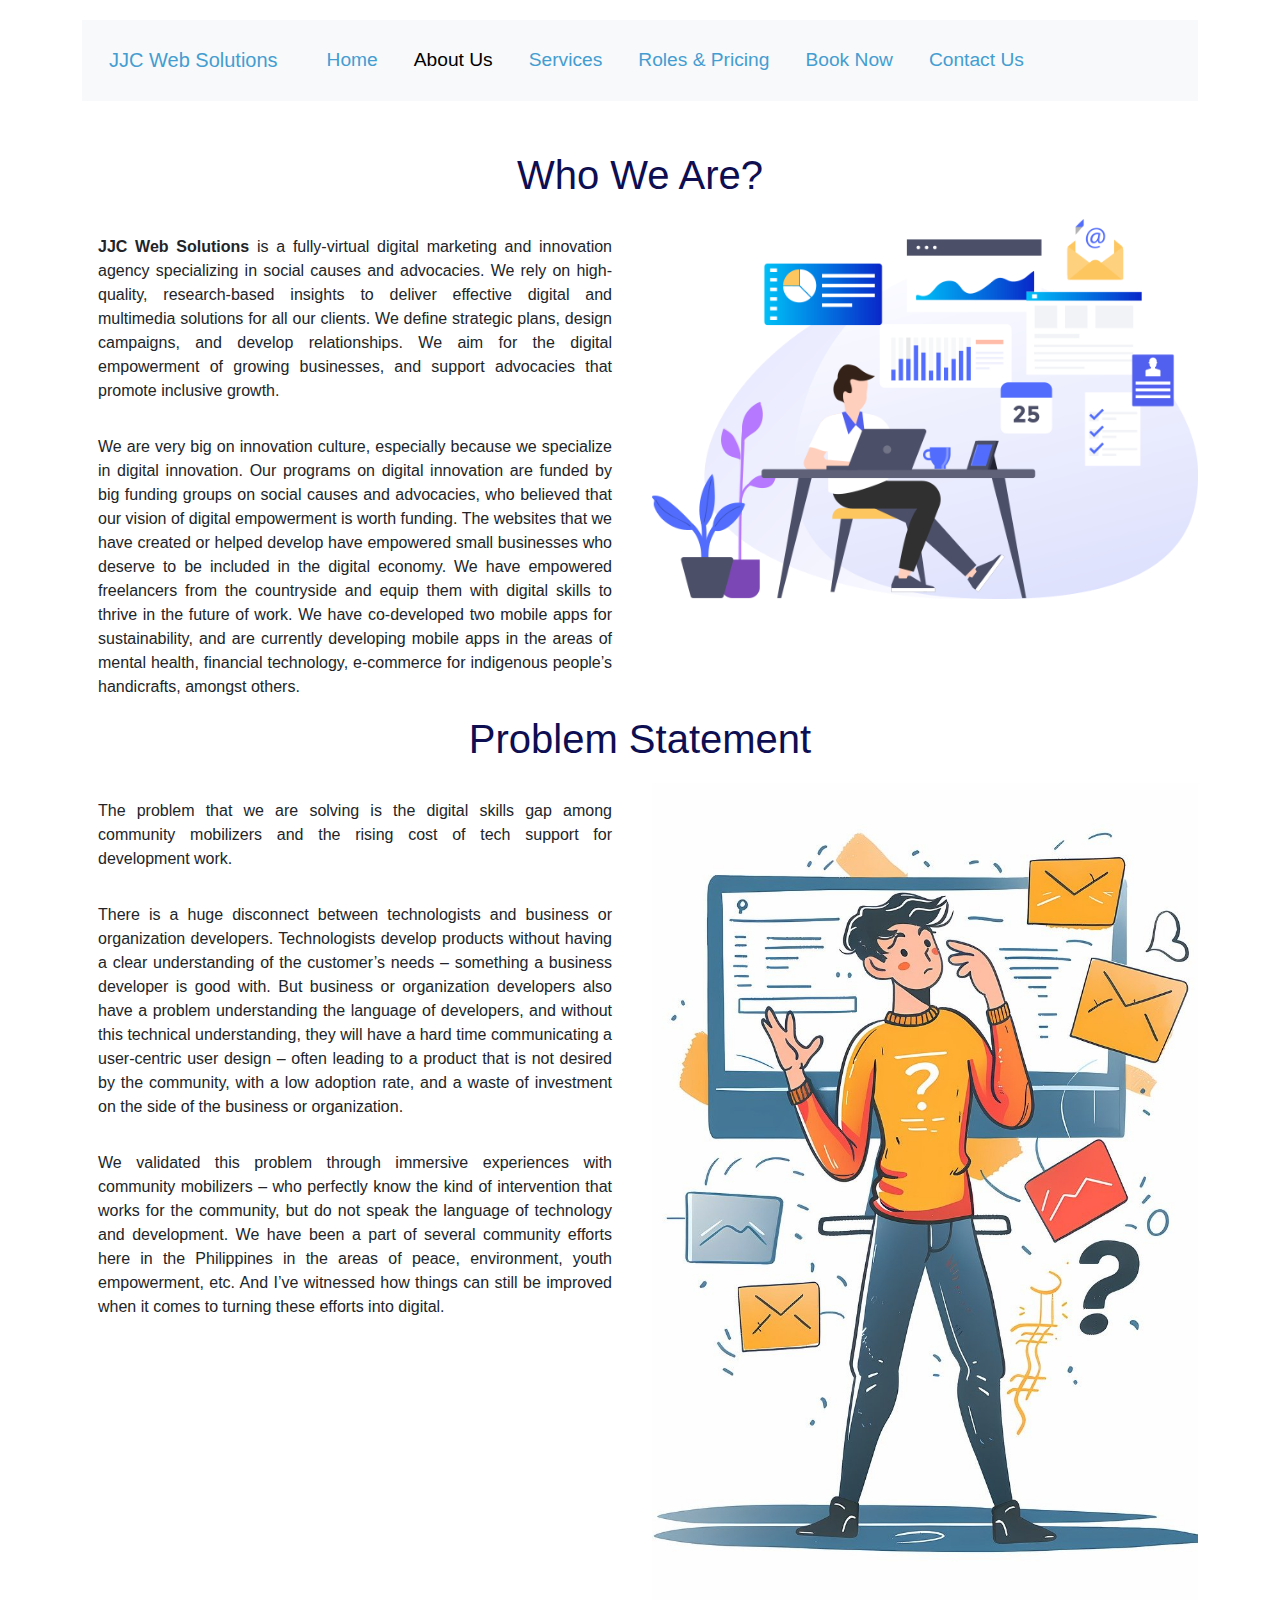
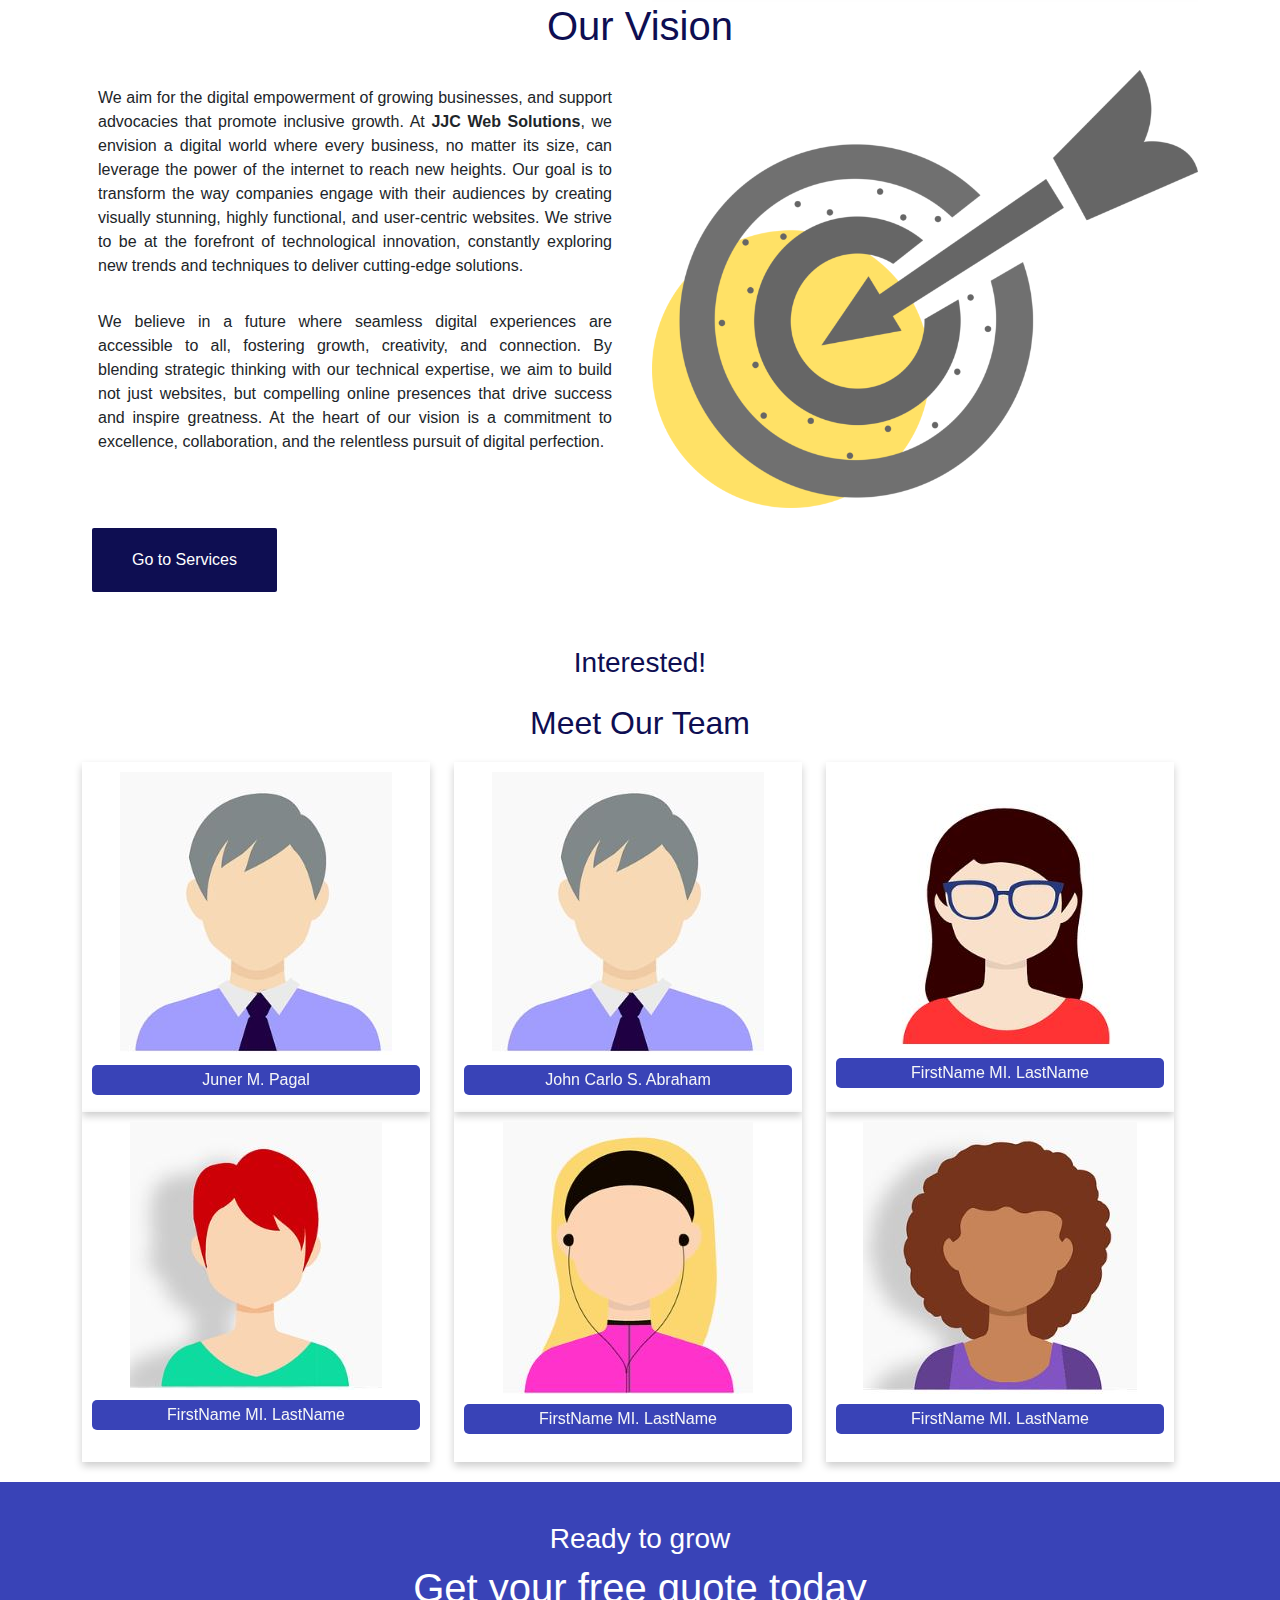
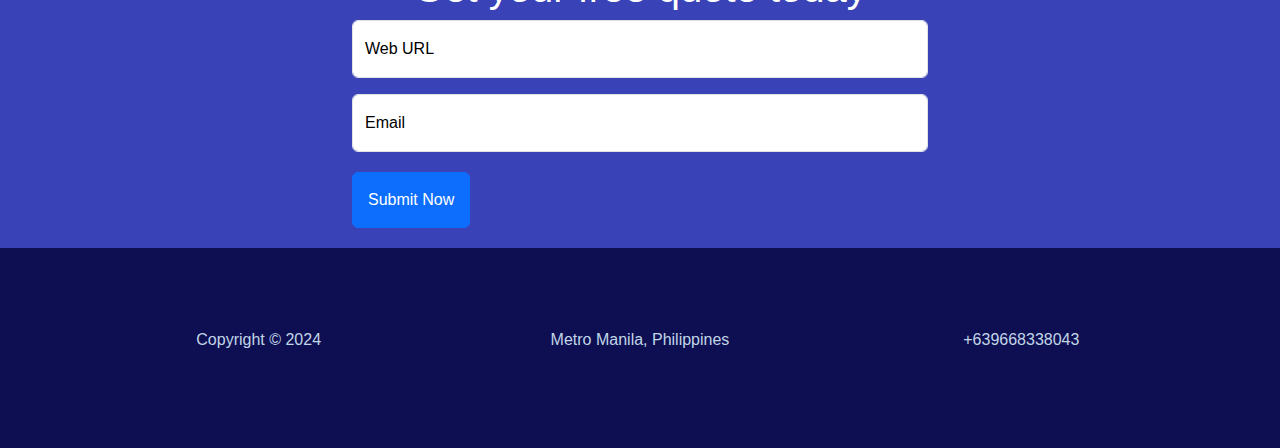
==== commit a604aee5: "modify webpages index, about, roles-pricing, services, and styles.css" ====
--- a/about.html
+++ b/about.html
@@ -3,17 +3,7 @@
 <head>
     <meta charset="UTF-8">
     <meta name="viewport" content="width=device-width, initial-scale=1.0">
-    <title>JJC Web Solutions</title>
-    <link rel="stylesheet" href="styles.css">
-    <link rel="icon" type="image/x-icon" href="./img/JJC-LOGO.png">
-</head>
-<body>
-    <!DOCTYPE html>
-<html lang="en">
-<head>
-    <meta charset="UTF-8">
-    <meta name="viewport" content="width=device-width, initial-scale=1.0">
-    <title>JJC Web Solutions</title>
+    <title>JJC Web Solutions | About</title>
     <link rel="stylesheet" href="styles.css">
     <link rel="icon" type="image/x-icon" href="./img/JJC-LOGO.png">
     <link href="https://cdn.jsdelivr.net/npm/bootstrap@5.3.3/dist/css/bootstrap.min.css" rel="stylesheet" integrity="sha384-QWTKZyjpPEjISv5WaRU9OFeRpok6YctnYmDr5pNlyT2bRjXh0JMhjY6hW+ALEwIH" crossorigin="anonymous">
@@ -86,7 +76,7 @@
             <div class="p-3">We believe in a future where seamless digital experiences are accessible to all, fostering growth, creativity, and connection. By blending strategic thinking with our technical expertise, we aim to build not just websites, but compelling online presences that drive success and inspire greatness. At the heart of our vision is a commitment to excellence, collaboration, and the relentless pursuit of digital perfection.</div>
         </div>
         <div class="col-md-6">
-            <img src="./img/vision.png" alt="Our Vision">
+            <img src="./img/vision.png" alt="Our Vision" style="opacity: .6;">
         </div>
         <div class="row">
             <div class="col-md-3">
@@ -177,10 +167,8 @@
                 </div>
             </div>
         </div>
-    </div> <!--End of container-->
-      
-    
-    </div>
+    </div> 
+    </div><!--End of container-->
     <div class="row" id="ready-to-grow"> <!--Start of Footer Section-->
         <div class="col"></div>
         <div class="col-md-6">
@@ -203,15 +191,17 @@
         <div class="col"></div>
     </div> 
         <footer>
-            <div>
-               <p>Copyright &copy 2024</p>
-            </div>
-            <div>
-                <p>Metro Manila, Philippines</p>
-             </div>
-             <div>
-                <p>+639668338043</p>
-             </div>
+            <div class="row">
+                <div class="col-lg-4">
+                <p>Copyright &copy 2024</p>
+                </div>
+                <div class="col-lg-4">
+                    <p>Metro Manila, Philippines</p>
+                </div>
+                <div class="col-lg-4">
+                    <p>+639668338043</p>
+                </div>
+            </div>
         </footer> <!--End of Footer Section-->
         <button onclick="topFunction()" id="myBtn" title="Go to top">Top</button>
     <script src="https://cdn.jsdelivr.net/npm/bootstrap@5.3.3/dist/js/bootstrap.bundle.min.js" integrity="sha384-YvpcrYf0tY3lHB60NNkmXc5s9fDVZLESaAA55NDzOxhy9GkcIdslK1eN7N6jIeHz" crossorigin="anonymous"></script>  
--- a/styles.css
+++ b/styles.css
@@ -36,6 +36,9 @@
 }
 .navbar {
     margin-bottom: 50px;
+}
+.navbar .navbar-brand:hover{
+    color: #449DD1;
 }
 /* nav ul {
     background-color: aqua;
@@ -124,6 +127,9 @@
 }
 .col-6 img{
     width: 100%;
+}
+.col-md-4 {
+    border-radius: 5px 5px;
 }
 .col-md-4:hover{
     background-color: #eff2f4;
@@ -305,13 +311,16 @@
     border-radius: 5px 5px;
     margin: 20px;
     flex-direction: column;
-    padding: 20px;
+    padding: 20px 20px;
     opacity: .9;
 }
 .pricing-box h1{
     color:#0E0E52;
     text-align: center;
     margin-left: 50px;
+}
+.pricing-box p{
+    line-height: 15px;
 }
 .price-description{
     color:#1c98e0;
@@ -362,6 +371,7 @@
     flex: 1;
     /* background-color: red; */
 }
+
 .p-box2{
     flex: 1;
     /* background-color: orange; */
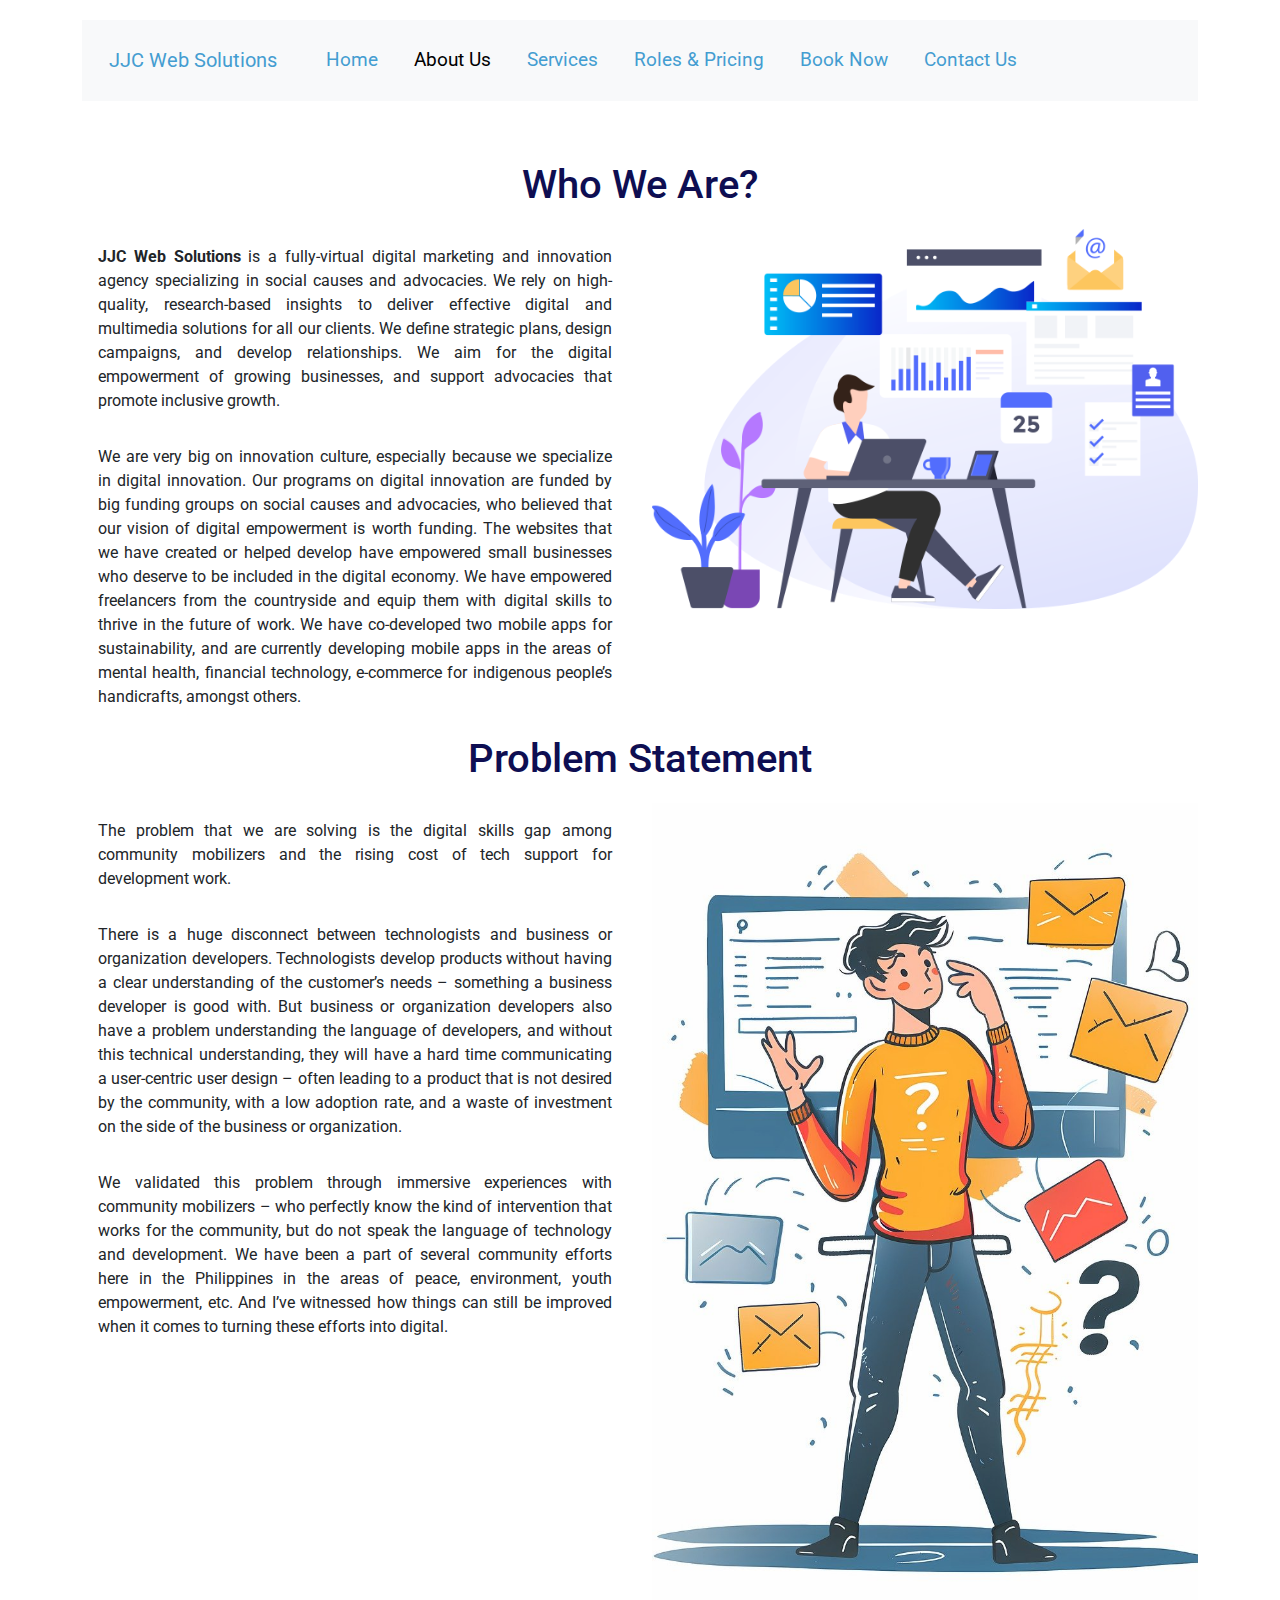
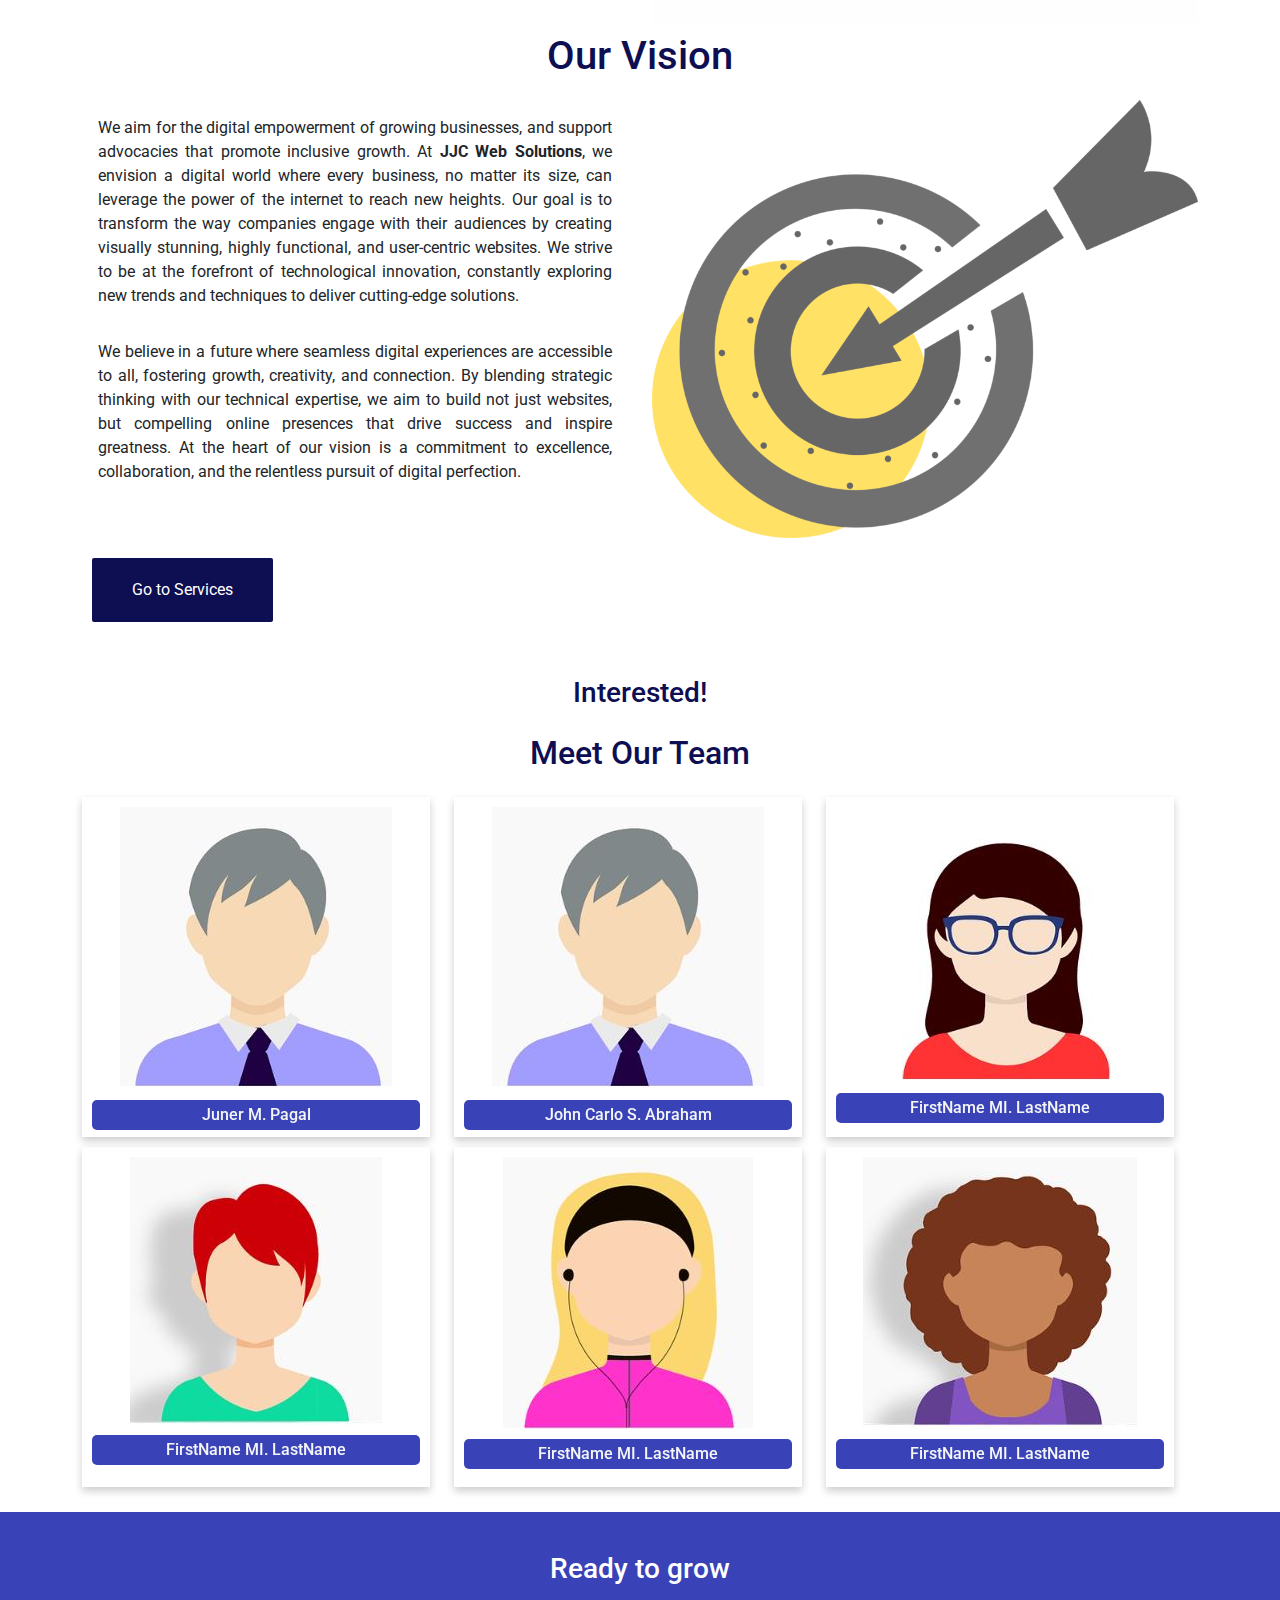
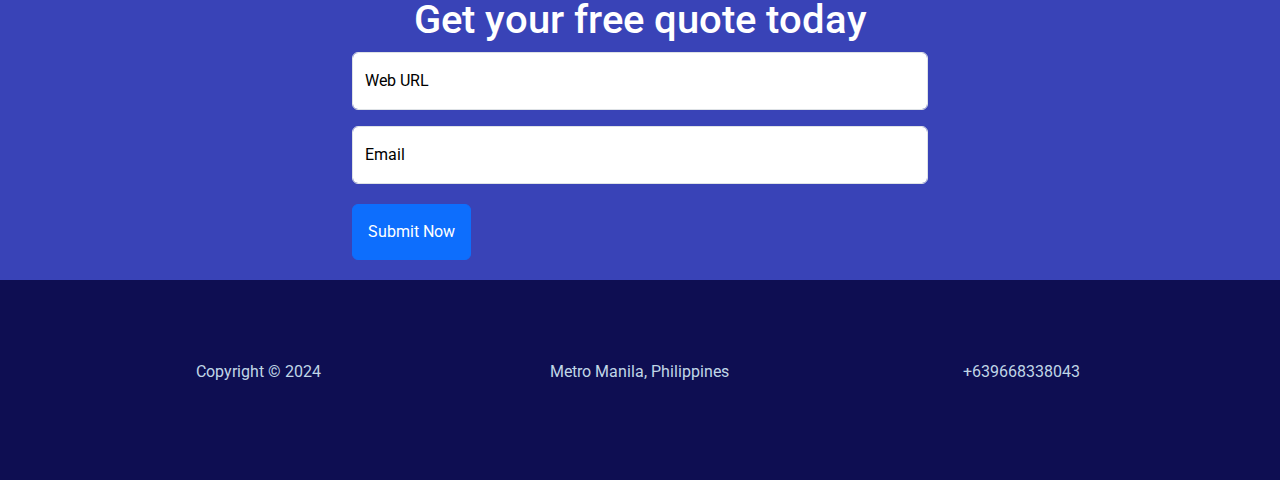
==== commit 1944b882: "Modify index,about,book-now, contact,roles-pricing,services, web-development, and styles.css" ====
--- a/about.html
+++ b/about.html
@@ -7,6 +7,11 @@
     <link rel="stylesheet" href="styles.css">
     <link rel="icon" type="image/x-icon" href="./img/JJC-LOGO.png">
     <link href="https://cdn.jsdelivr.net/npm/bootstrap@5.3.3/dist/css/bootstrap.min.css" rel="stylesheet" integrity="sha384-QWTKZyjpPEjISv5WaRU9OFeRpok6YctnYmDr5pNlyT2bRjXh0JMhjY6hW+ALEwIH" crossorigin="anonymous">
+    <!--Google Font here-->
+    <link rel="preconnect" href="https://fonts.googleapis.com">
+    <link rel="preconnect" href="https://fonts.gstatic.com" crossorigin>
+    <link href="https://fonts.googleapis.com/css2?family=Josefin+Sans:ital,wght@0,100..700;1,100..700&family=Roboto:ital,wght@0,100;0,300;0,400;0,500;0,700;0,900;1,100;1,300;1,400;1,500;1,700;1,900&display=swap" rel="stylesheet">    <!--End of Google Font-->
+    <!--End of Good Font here-->
 </head>
 <body>
     <div class="container"> <!--Start of Container-->
--- a/styles.css
+++ b/styles.css
@@ -2,9 +2,17 @@
     margin: 0;
     padding: 0;
     box-sizing: border-box;
-    font-family: Arial, Helvetica, sans-serif;
-}
+    /* font-family: Arial, Helvetica, sans-serif; */
+    font-family: "Roboto", sans-serif; /* This from Google Font */
+    font-weight: 400;
+    font-style: normal; /*End of Google Font here */
+}
+
 body{
+font-family: "Josefin Sans", sans-serif;
+  font-optical-sizing: auto;
+  font-weight: 100;
+  font-style: normal;
     background-color: #fff;
     /* https://coolors.co/78c0e0-449dd1-150578-0e0e52-3943b7 */
 }
@@ -81,6 +89,17 @@
 .row {
     margin-top: 10px;
 }
+.row h1{
+    margin-top: 10px;
+}
+.row .col-md-4 {
+    padding-top: 5px;
+    padding-bottom: 5px;
+}
+.row .col-md-12 {
+    margin-top: 15px;
+    text-align: justify;
+}
 #showcase{
     margin-top: 100px;
     /* background-color: green; */
@@ -130,9 +149,49 @@
 }
 .col-md-4 {
     border-radius: 5px 5px;
+    /* margin-top: 5px; */
+    /* margin: 5px 5px; */
 }
 .col-md-4:hover{
     background-color: #eff2f4;
+}
+.col-package .display-6{
+    margin-top: 40px;
+    font-weight: bold;
+    font-size: 1.8rem;
+}
+.col-package {
+    border: 1px solid #e5ecf1;
+    box-shadow: 0 4px 8px 0 rgba(0,0,0,0.2);
+    border-radius: 5px 5px;
+    margin-top: 5px;
+}
+.package-img{
+    width: 85%;
+}
+.col-package:hover{
+    background-color: #edf6f9;
+}
+.col-package .price-description, .col-package-active .price-description{
+    margin-top: 20px;
+}
+.col-package-active{
+    background-color: #150578;
+    border-radius: 5px 5px;
+    margin-top: 5px;
+}
+.col-package-active:hover{
+    /* background-color: #250eba; */
+    opacity: .92;
+}
+.col-package-active .display-6{
+    color: #fff;
+    padding-top: 40px;
+    font-weight: bold;
+    font-size: 1.8rem;
+}
+.col-package-active .services-img{
+    opacity: 1;
 }
 .choose-us-img {
     display: block; 
@@ -233,6 +292,10 @@
     width: 400px;
     height: 300px;
     margin: auto;
+}
+.d-grid .btn-primary{
+    margin: 30px auto; 
+    border-radius: 50px;
 }
 .link-btn {
     background-color: #0E0E52;
@@ -296,6 +359,7 @@
     flex-direction: column;
     padding: 20px;
     background-color: #e5ecf1;
+    border-radius: 5px 5px;
 }
 
 .p-box:hover {
@@ -309,16 +373,16 @@
 .pricing-box {
     border: 1px solid rgb(170, 201, 215);
     border-radius: 5px 5px;
-    margin: 20px;
+    margin: 15px;
     flex-direction: column;
     padding: 20px 20px;
     opacity: .9;
 }
-.pricing-box h1{
+/* .pricing-box h1{
     color:#0E0E52;
     text-align: center;
     margin-left: 50px;
-}
+} */
 .pricing-box p{
     line-height: 15px;
 }
@@ -326,6 +390,9 @@
     color:#1c98e0;
     font-size: 2rem;
     text-align: center;
+    font-weight: bolder;
+    margin-left: 5px;
+    margin-right: 5px;
 }
 .span-sup{
     vertical-align: super;
@@ -555,7 +622,7 @@
     width: 300px;
     height: 350px;
     perspective: 1000px;
-    
+    padding: 10px;
   }
   
   .flip-card-inner {
@@ -599,6 +666,7 @@
     background-color: #150578;
     color: white;
     transform: rotateY(180deg);
+    border-radius: 5px 5px;
     /* opacity: .8; */
   }
   .flip-card-back h1{
